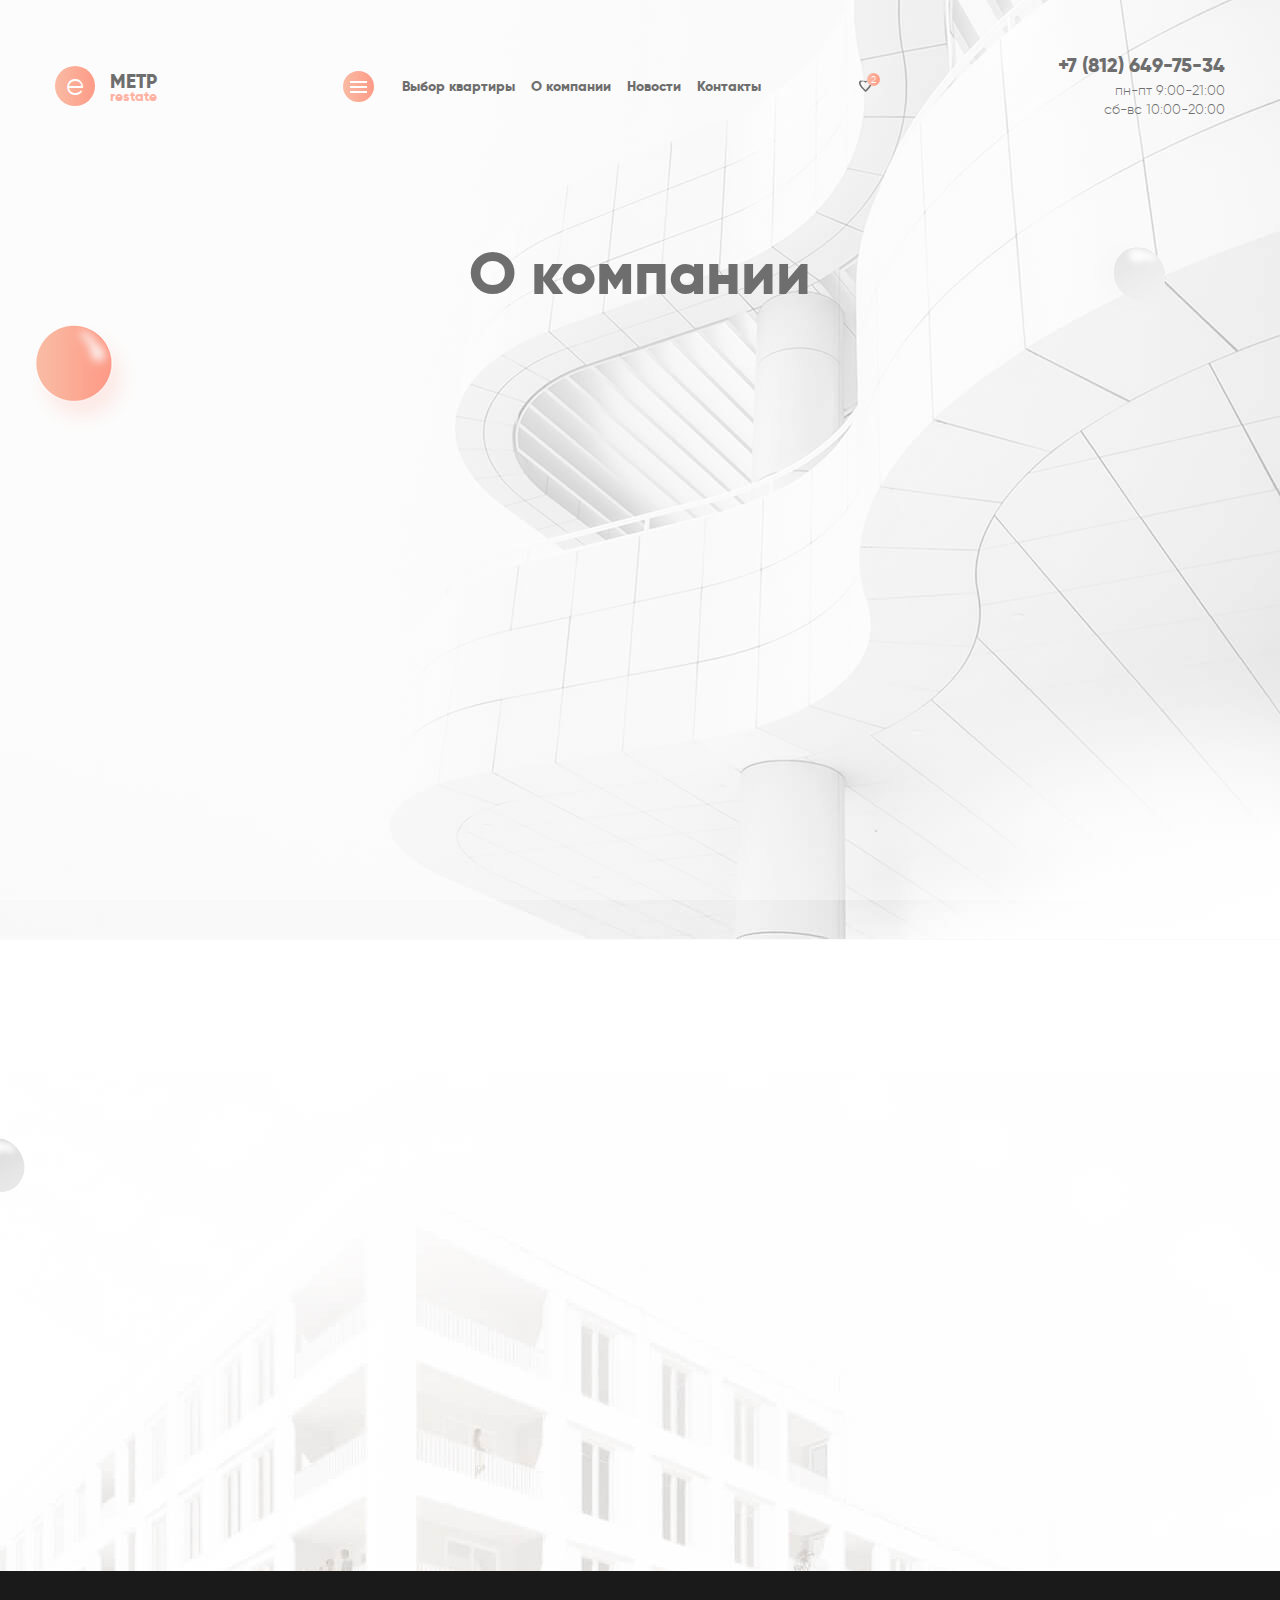
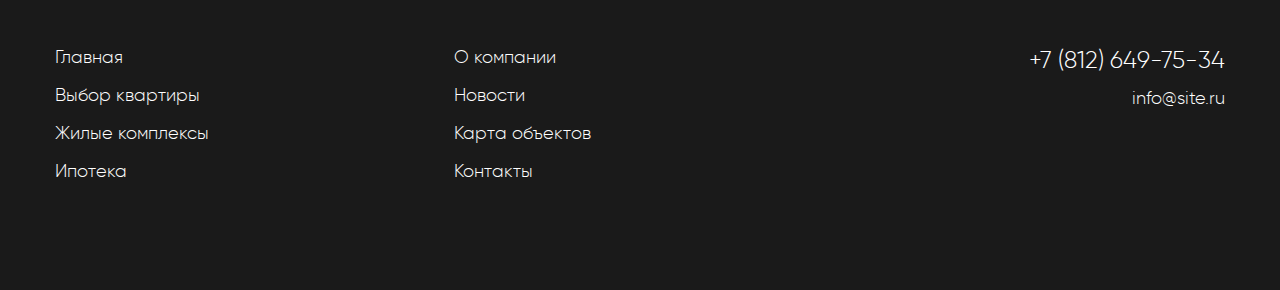
==== about.html @ 393a44b7 "Add files via upload" ====
<!DOCTYPE html>

<head>
    <meta charset="utf-8">
    <title></title>

    <meta name="viewport" content="width=device-width, initial-scale=1.0" />
    <meta name="viewport" content="width=device-width, initial-scale=1.0, maximum-scale=1.0, user-scalable=no">

    <link rel="stylesheet" type="text/css" href="css/fonts.css" />
    <link rel="stylesheet" type="text/css" href="css/style.css" />

    <link rel="icon" href="/favicon.png" type="image/x-icon">
    <link rel="shortcut icon" href="/favicon.png" type="image/x-icon">

    <script type="text/javascript" src="js/jquery.js"></script>
</head>

<body class="js-loading">
    <div id="loader">
        <div id="cube-loader">
            <div class='sk-double-bounce'>
                <div class='sk-child sk-double-bounce-1'></div>
                <div class='sk-child sk-double-bounce-2'></div>
            </div>
        </div>
    </div>
    <!--/Loader-->

    <div id="main" class="inside-page">
        <div id="wrapper">
            <div class="bg-top bg-top-ins"></div>
            <div class="bg-bottom bg-bottom-ins"></div>
            <div class="ball ball-1"><img src="img/ball/ball-1.png" alt="" /></div>
            <div class="ball ball-2"><img src="img/ball/ball-2.png" alt="" /></div>
            <div class="ball ball-3"><img src="img/ball/ball-1.png" alt="" /></div>
            <div class="ball ball-4"><img src="img/ball/ball-1.png" alt="" /></div>
            <header>
                <div class="container">
                    <div class="header_top">
                        <div class="logo">
                            <a href="#">
                                <span class="e">e</span>
                                <p><span class="metr">МЕТР</span><span class="restate">restate</span></p>
                            </a>
                        </div>
                        <!--.logo-->

                        <div class="header_top-center">
                            <div id="menu-main">
                                <div class="cd-nav-trigger">
                                    <div class="hamburger-menu">
                                        <div class="bar"></div>
                                        <div class="bar"></div>
                                        <div class="bar"></div>
                                    </div>
                                </div>
                                <div class="menu-main_container">
                                    <div class="container">
                                        <div class="menu_serch">
                                            <label>Поиск</label>
                                            <input type="search" name="search">
                                        </div>
                                        <div class="menu-main_flex">
                                            <nav class="nav">
                                                <ul>
                                                    <li><a href="#">Главная</a></li>
                                                    <li><a href="#">Выбор квартиры</a></li>
                                                    <li><a href="#">Жилые комплексы</a></li>
                                                    <li><a href="#">Ипотека</a></li>
                                                </ul>
                                                <ul>
                                                    <li><a href="#">О компании</a></li>
                                                    <li class="active"><a href="#">Новости</a></li>
                                                    <li><a href="#">Карта объектов</a></li>
                                                    <li><a href="#">Контакты</a></li>
                                                </ul>
                                            </nav>
                                            <div class="menu_contacts">
                                                <p>ООО “Агенство недвижимости
                                                    <br/>МЕТР.restate”</p>
                                                <p>185014, Петрозаводск,
                                                    <br/>Максима Горького 25,
                                                    <br/>офис 308</p>
                                                <div class="soc">
                                                    <a href="#">Вк</a>
                                                    <a href="#">f</a>
                                                    <a href="#">ok</a>
                                                </div>
                                            </div>
                                        </div>
                                    </div>
                                </div>
                                <!--menu-main_container-->
                            </div>
                            <!-- #menu-main -->

                            <nav id="menu">
                                <ul>
                                    <li><a href="#">Выбор квартиры </a></li>
                                    <li class="active"><a href="#">О компании </a></li>
                                    <li><a href="#">Новости </a></li>
                                    <li class="mob-none"><a href="#">Контакты</a></li>
                                </ul>
                            </nav>

                            <div class="favorites">
                                <a href="#">
                                    <svg xmlns="http://www.w3.org/2000/svg" width="13" height="12" viewBox="0 0 13 12">
                                        <path class="heart" d="M1078.54,90s-10.3-8.578-5.05-11.384a27.845,27.845,0,0,0,10,0c5.26,2.805-4.95,11.384-4.95,11.384m-0.08-9.344a6.556,6.556,0,0,0-1.06-.869,2.872,2.872,0,0,0-3-.076,1.232,1.232,0,0,0-.74.975,1.977,1.977,0,0,0-.02.248c0,1.891,2.63,4.972,4.9,7.1,2.23-2.117,4.81-5.182,4.81-7.073a2.166,2.166,0,0,0-.01-0.257,1.25,1.25,0,0,0-.76-0.987,2.531,2.531,0,0,0-2.9.008,6.408,6.408,0,0,0-1.22.937" transform="translate(-1072 -78)" />
                                    </svg>
                                    <span class="value">2</span>
                                </a>
                            </div>
                            <!-- .favorites -->
                        </div>
                        <!-- .header_top-center -->

                        <div class="header_contacts contacts-block">
                            <a href="tel:+7 (812) 649-75-34" class="tel">+7 (812) 649-75-34</a>
                            <div class="mode">
                                <p>пн-пт 9:00-21:00</p>
                                <p>сб-вс 10:00-20:00</p>
                            </div>
                        </div>
                        <!-- .contacts-block -->
                    </div>
                    <!-- End .header_top -->

                    <div class="header_middle">
                        <div class="main-txt">
                            <h1>О компании</h1>
                        </div>
                    </div>
                    <!-- .header_middle -->
                </div>
                <!-- End .container -->
            </header>

            <article id="about-page" class="inside">
                <section id="about_info">
                    <div class="container">
                        <div class="flex">
                            <div class="txt fadeEl">
                                <h3>Мы классные</h3>
                                <p class="text-justify">Компания находится на рынке строительства 18 лет и является одним из крупнейших в регионе застройщиков. За время многолетней успешной работы ООО «Интер Групп» зарекомендовало себя как надежный застройщик и партнер. О надежности и стабильности организации свидетельствует тот факт, что строительные проекты реализуются за счет собственных средств без привлечения финансово-посреднических структур, принятые на себя обязательства выполняются в полном объеме, объекты вводятся в эксплуатацию в срок либо досрочно и, несомненно, обладают высоким качеством. </p>
                            </div>
                            <!--txt-->
                            <div class="txt fadeEl">
                                <h3>Тут еще один заголовок</h3>
                                <p class="text-left">Имея значительный опыт работы, ООО «Интер Групп» заботится о своих клиентах, создавая высокотехнологичные качественные объекты, но при этом не завышая их стоимости. Выполняя функцию застройщика-заказчика, компания организует и скрупулезно контролирует выполнение всего процесса возведения объекта от получения разрешительных документов и проектирования до сдачи объекта и его эксплуатации. Поэтому девиз компании: «Строим качественно и в срок!». </p>
                            </div>
                            <!--txt-->
                        </div>
                    </div>
                    <!-- End .container -->
                </section>

                <section id="advantage-block">
                    <div class="container">
                        <div class="title-block js-animation"><h2>Ваши преимущества<span class="br"></span> от <br/>работы с<span class="br"></span> агенством недвижимости Метр</h2></div>
                        <div class="flex">
                            <div class="item fadeEl">
                                <div class="ico">
                                    <svg viewBox="0 0 512 512" id="pig" class="ico-adv">
                                        <g>
                                            <path d="M422.503,270.613c-4.115,0-7.451,3.336-7.451,7.451c0,5.217-4.244,9.461-9.461,9.461c-5.216,0-9.461-4.244-9.461-9.461
                                                    c0-4.116-3.336-7.451-7.451-7.451s-7.451,3.336-7.451,7.451c0,13.434,10.93,24.363,24.363,24.363
                                                    c13.433,0,24.363-10.93,24.363-24.363C429.954,273.947,426.618,270.613,422.503,270.613z" />
                                        </g>

                                        <g>
                                           <path  d="M492.444,271.83l-20.972-6.718c-2.686-0.861-4.803-3.005-5.662-5.736c-4.42-14.053-11.09-27.246-19.825-39.214
                                                    c-3.981-5.455-8.408-10.664-13.244-15.623c3.094-13.573,4.776-28.934,4.558-42.205c-0.312-18.985-4.106-30.12-11.598-34.044
                                                    c-4.035-2.116-16.315-8.544-82.782,21.882c-1.574,0.72-3.044,1.607-4.405,2.623c-4.481-1.204-9.061-2.318-13.669-3.318
                                                    c-0.555-0.121-1.127-0.228-1.686-0.346c5.386-11.766,8.531-24.545,9.122-37.737c0.184-4.112-2.999-7.594-7.111-7.777
                                                    c-4.101-0.204-7.594,2.998-7.777,7.11c-0.971,21.691-9.969,42.1-25.335,57.467c-9.181,9.181-19.931,15.85-31.388,20.05
                                                    c-19.869-2.788-40.107-2.788-59.976,0c-11.458-4.2-22.207-10.869-31.388-20.05c-16.394-16.394-25.423-38.191-25.423-61.376
                                                    c0-23.186,9.029-44.982,25.423-61.376c16.394-16.395,38.192-25.424,61.376-25.424c23.184,0,44.982,9.029,61.376,25.424
                                                    c6.588,6.588,12.032,14.106,16.181,22.343c1.851,3.676,6.332,5.156,10.007,3.304c3.676-1.85,5.155-6.331,3.304-10.006
                                                    c-4.863-9.659-11.24-18.466-18.953-26.18c-19.209-19.209-44.749-29.788-71.914-29.788c-27.165,0-52.705,10.579-71.914,29.788
                                                    c-19.209,19.21-29.788,44.749-29.788,71.914s10.579,52.705,29.788,71.914c5.541,5.541,11.569,10.306,17.945,14.298
                                                    c0.002,0,0.004-0.001,0.006-0.001c-4.633,1.204-9.231,2.556-13.778,4.076c-3.903,1.305-6.009,5.526-4.704,9.43
                                                    c1.304,3.903,5.527,6.009,9.429,4.705c40.636-13.585,85.396-13.585,126.032,0c0.784,0.262,1.58,0.386,2.363,0.386
                                                    c3.117,0,6.023-1.972,7.066-5.091c1.305-3.903-0.801-8.125-4.704-9.43c-4.547-1.52-9.145-2.873-13.778-4.076
                                                    c0.002,0,0.004,0.001,0.006,0.001c6.377-3.992,12.404-8.757,17.945-14.298c4.902-4.902,9.229-10.255,12.986-15.944
                                                    c2.054,0.399,4.093,0.817,6.102,1.253c2.676,0.581,5.34,1.205,7.98,1.86c-0.083,0.324-0.168,0.647-0.237,0.976
                                                    c-3.634,17.245-3.398,32.497,0.701,45.33c3.684,11.535,10.333,20.88,19.76,27.777c11.111,8.128,24.525,11.639,36.676,11.639
                                                    c9.145,0,17.576-1.99,23.768-5.497c7.004-3.967,12.872-12.326,17.517-24.876c2.147,2.506,4.182,5.073,6.1,7.701
                                                    c7.777,10.654,13.714,22.396,17.646,34.898c2.309,7.343,8.041,13.121,15.332,15.458l20.972,6.718
                                                    c5.503,1.763,9.2,6.828,9.2,12.606v34.775c0,5.778-3.697,10.843-9.2,12.606l-33.789,10.823
                                                    c-5.406,1.733-9.981,5.448-12.882,10.462c-13.275,22.942-34.146,41.927-62.037,56.428c-3.222,1.677-5.454,4.676-6.126,8.23
                                                    l-10.822,57.303c-0.299,1.579-1.682,2.724-3.289,2.724h-35.187c-1.607,0-2.99-1.146-3.289-2.724l-5.994-31.669
                                                    c-1.18-6.231-7.024-10.37-13.314-9.417c-15.157,2.292-30.775,3.453-46.418,3.453c-11.638,0-23.127-0.649-34.15-1.93
                                                    c-6.095-0.701-11.773,3.454-12.912,9.472l-5.696,30.091c-0.299,1.579-1.682,2.724-3.289,2.724h-35.187
                                                    c-1.607,0-2.99-1.146-3.293-2.748l-10.42-54.122c-0.671-3.487-2.861-6.452-6.012-8.135C96.25,401.595,71.12,359.191,71.12,304.351
                                                    c0-27.708,6.062-52.209,18.017-72.825c11.156-19.239,27.45-35.146,48.429-47.281c3.562-2.061,4.779-6.619,2.719-10.182
                                                    c-2.06-3.562-6.618-4.777-10.181-2.719C89.425,194.876,64.89,231.18,58.135,277.29v-0.001c-0.717-0.065-1.435-0.127-2.15-0.201
                                                    c0.13-4.975-0.77-9.995-2.73-14.867c-4.323-10.746-13.203-18.502-22.624-19.759c-7.424-0.994-14.489,2.158-19.392,8.636
                                                    c-7.109,9.394-5.95,16.828-3.727,21.41c3.753,7.733,13.4,13.203,29.409,16.642c-0.44,0.659-0.924,1.321-1.454,1.986
                                                    c-9.459,11.863-20.603,14.486-27.839,14.733C3.392,306.012,0,309.413,0,313.652v0.036c0,4.181,3.299,7.591,7.476,7.782
                                                    c0.535,0.025,1.094,0.038,1.676,0.038c9.156,0,23.851-3.377,37.969-21.08c2.229-2.794,4.045-5.742,5.441-8.788
                                                    c1.406,0.159,2.757,0.295,4.051,0.415c0-0.003,0-0.005,0.001-0.008c-0.254,4.038-0.395,8.135-0.395,12.304
                                                    c0,31.028,7.397,58.693,21.984,82.23c13.45,21.7,32.707,39.468,57.255,52.83l10.13,52.616c1.629,8.608,9.17,14.856,17.931,14.856
                                                    h35.187c8.761,0,16.302-6.248,17.931-14.856l5.15-27.208c10.696,1.133,21.77,1.707,32.965,1.707c15.36,0,30.702-1.07,45.654-3.182
                                                    l5.429,28.685c1.63,8.608,9.171,14.855,17.931,14.855h35.187c8.761,0,16.302-6.248,17.932-14.859l10.537-55.791
                                                    c29.768-15.741,52.206-36.419,66.704-61.475c1.045-1.806,2.654-3.131,4.53-3.732l33.788-10.823
                                                    C504.141,356.455,512,345.686,512,333.403v-34.775C512,286.346,504.141,275.577,492.444,271.83z M421.278,183.273
                                                    c-2.868,24.526-10.561,45.506-18.291,49.884c-8.786,4.977-29.071,5.938-44.301-5.203c-15.248-11.154-20.323-31.212-14.678-58.006
                                                    c0-0.001,0-0.001,0-0.001c0.567-2.691,2.479-5.019,5.114-6.225c37.304-17.076,58.811-22.661,66.801-22.661
                                                    c1.206,0,2.104,0.127,2.702,0.361C421.025,143.98,424.173,158.521,421.278,183.273z M20.921,266.001
                                                    c-0.771-1.59,1.049-4.385,2.203-5.911c1.829-2.416,3.514-2.91,4.787-2.91c0.269,0,0.52,0.022,0.75,0.053
                                                    c3.426,0.457,8.226,4.227,10.769,10.548c0.599,1.488,1.377,3.953,1.559,7.027C30.674,272.671,22.66,269.59,20.921,266.001z" />
                                        </g>

                                    </svg>

                                </div>
                                <!--ico-->
                                <div class="txt">
                                    <h3>Цены от застройщиков</h3>
                                    <p>Мы не перекладываем на ваши плечи ответственность за оплату наших услуг, вы покупаете квартиру по цене застройщика.</p>
                                </div>
                            </div>
                            <!--item-->
                            <div class="item fadeEl">
                                <div class="ico">
                                    <svg viewBox="0 0 512 512" class="ico-adv">
                                        <path d="M330.27,92.77l-14.49,3.89,21,78.41-69.48,69.48-61-16.34L59.71,374.79,34.18,368,149.06,253.07l-10.61-10.61L23.57,357.34,16.73,331.8,41.6,306.94l26-4,3.52-23,23-3.52,3.53-23,23-3.52,4-26L155,193.59,175.3,214l10.61-10.61L161.67,179.1,147,124.21l69.49-69.48L289.11,74.2,293,59.71,212,38l-81.73,81.73,16.35,61L110.42,216.9l-3,19.94-23,3.52-3.52,23-23,3.52-3.52,23-19.94,3.05L0,327.32,13.57,378,64.2,391.52,210.78,244.94l61,16.35,81.73-81.73Z" />
                                        <path d="M283.74,89.88a27.85,27.85,0,1,0,12.62,8.46,67.55,67.55,0,0,1,115.45,57.12,33.21,33.21,0,1,0,14.09,6.36A82.55,82.55,0,0,0,283.74,89.88Zm121.89,80a18.13,18.13,0,0,1,2.22.14,67.64,67.64,0,0,1-18.45,26.1,18.14,18.14,0,0,1,16.23-26.24ZM423.78,188a18.14,18.14,0,0,1-22.53,17.61A82.8,82.8,0,0,0,420.77,178,18.06,18.06,0,0,1,423.78,188ZM273.69,103.62a81.66,81.66,0,0,0-8.53,20.68,12.66,12.66,0,0,1-2.78-8A12.83,12.83,0,0,1,273.69,103.62ZM288,116.34a12.83,12.83,0,0,1-8.37,12,66.64,66.64,0,0,1,7.18-17.42A12.81,12.81,0,0,1,288,116.34Z" />
                                        <path d="M337.82,417H473.45V237.64H337.82Zm15-164.36H458.45V402H352.82Z" />
                                        <path d="M369.5,270.62h15V384h-15Z" />
                                        <path d="M398.13,270.62h15V384h-15Z"  />
                                        <path d="M426.77,270.62h15V384h-15Z" />
                                        <path d="M355,147.46l37-27.82,9,12-37,27.83Z" />
                                        <path d="M444.85,138.85l-9,12L497,196.79V458.92H314.27V244h-15V473.92H512V189.3Z" />
                                        <path d="M170.51,173.55l-12.42-46.36L181,104.27l10.6,10.61-16.79,16.8,10.18,38Zm28.18-65.74L188.08,97.2l10.61-10.6,10.6,10.6Zm17.68-17.68L205.76,79.52l10.6-10.6L227,79.52Z" />
                                        <path d="M479.52,449H381.75V434h97.77Zm-107.77,0h-15V434h15Zm-25,0h-15V434h15Z"  />
                                    </svg>
                                </div>
                                <!--ico-->
                                <div class="txt">
                                    <h3>Ипотека от банков-партнеров</h3>
                                    <p>Удобное оформление ипотеки, мы сами соберем все необходимые бумаги для того, что бы вы могли въехать в новую квартиру как можно быстрее.</p>
                                </div>
                            </div>
                            <!--item-->
                            <div class="item fadeEl">
                                <div class="ico">
                                    <svg viewBox="0 0 511.969 511.969" class="ico-adv user">
                                        <g>
                                            <path d="M503.533,366.257l-53.309-53.777c-2-2.031-4.75-3.156-7.594-3.156h-74.651c-5.905,0-10.655,4.766-10.655,10.656v11.873
                                                    l-8.094-7.998l-0.188-26.406c22.374-29.92,38.342-67.276,38.342-105.969c0,0,15.093-64.309-20.999-124.836v-0.273
                                                    c-0.031,0-0.094,0.008-0.156,0.008c-7.812-13.062-17.999-25.952-31.279-37.967C321.045,15.835,286.797,0,245.464,0
                                                    c-28.295,0-59.902,7.429-90.541,28.412c-59.435,40.708-53.435,143.366-53.435,143.366s4.156,1.047,11.64,2.039
                                                    c-0.547,5.742-0.828,11.632-0.828,17.663c0,38.692,15.983,76.049,38.342,105.969l-0.203,27.811l-32.826,32.467
                                                    c-6.359,3-13.937,6.234-22.952,9.672c-11.78,4.484-20.732,11.312-47.2,18.422l-1.828,0.531
                                                    c-24.092,7.951-40.294,30.295-40.294,55.512v70.105h244.517h223.181h22.937c5.874,0,10.655-4.781,10.655-10.656V373.757
                                                    C506.627,370.945,505.533,368.257,503.533,366.257z M357.324,361.851v8.656l-17.937,13.781c-3.343,2.563-4.875,6.874-3.875,10.967
                                                    l4.25,17.531l-57.247,47.371l3.281-6.578c0.344-0.562,0.625-1.172,0.875-1.779l53.185-107.197L357.324,361.851z M303.795,369.304
                                                    l-24.28-13.266c15.625-6.842,32.123-18.373,47.373-33.246L303.795,369.304z M356.137,93.189
                                                    c5.875,13.374,9.812,27.873,11.718,43.161c0.312,2.383,0.562,4.719,0.75,6.992c-3.438-6.421-7.219-11.905-11.437-16.694
                                                    c-4.688-5.289-9.906-9.625-15.625-12.968C345.855,103.219,351.293,96.947,356.137,93.189z M127.033,118.507
                                                    c3.109-15.726,7.719-29.607,13.687-41.278c6.953-13.546,15.796-24.054,26.249-31.217c23.92-16.374,50.325-24.679,78.495-24.679
                                                    c36.333,0,65.394,14.039,75.175,22.89c9.938,8.999,18.405,19.046,25.373,29.998c-8.468,5.672-17.842,15.421-24.529,32.154
                                                    c-3.5-0.594-7.125-0.906-10.812-0.906c-15.904,0-33.061,5.383-52.441,16.452c-46.669,26.67-89.838,32.264-117.837,32.264
                                                    c-6.702,0-12.593-0.32-17.482-0.758C123.331,144.085,124.423,131.742,127.033,118.507z M133.628,191.48
                                                    c-0.001-5.445,0.28-10.797,0.78-16.038c1.938,0.047,3.922,0.078,5.983,0.078c31.218,0,78.012-6.273,128.414-35.076
                                                    c16.96-9.694,30.679-13.64,41.864-13.64c26.874,0,39.029,22.787,46.342,43.419c2.5,7.062,5.656,11.921,8.937,15.249
                                                    c0.062,1.992,0.125,3.992,0.125,6.008c0,35.139-15.999,73.494-43.872,105.25c-12.25,13.969-25.967,25.641-39.654,33.779
                                                    c-12.241,7.25-23.865,11.25-32.692,11.25c-8.844,0-20.452-4-32.701-11.25c-13.702-8.139-27.421-19.811-39.67-33.779
                                                    C149.611,264.974,133.628,226.619,133.628,191.48z M260.509,369.976v14h-21.327V370.82l11.469-6.25L260.509,369.976z
                                                     M221.059,356.414l-23.702,12.906l-21.858-43.967C190.264,339.259,206.06,350.009,221.059,356.414z M161.234,344.588
                                                    l57.513,115.602l-57.419-47.418l4.25-17.516c1-4.094-0.516-8.405-3.86-10.967l-22.857-17.562L161.234,344.588z M26.665,490.64
                                                    v-48.777c0-15.891,10.171-29.982,25.326-35.154l1.203-0.344c19.937-5.375,30.951-10.641,39.81-14.891
                                                    c3.422-1.625,6.375-3.047,9.25-4.139c5.812-2.203,12.14-4.734,18.546-7.578l22.42,17.217l-4.187,17.25
                                                    c-0.969,3.969,0.422,8.139,3.562,10.748l79.495,65.668H26.665z M221.667,418.193l-14.795-29.766l10.984-5.982v12.201
                                                    c0,0.734,0.062,1.453,0.203,2.141c0.781,3.812,3.608,6.906,7.28,8.031L221.667,418.193z M250.635,476.439l-14.702-29.561
                                                    l11.39-41.56h6.671l11.359,41.467L250.635,476.439z M281.641,396.787c0.125-0.688,0.219-1.406,0.219-2.141v-13.029l12.438,6.795
                                                    l-14.689,29.656l-3.78-13.828C278.766,402.818,280.953,400.084,281.641,396.787z M357.324,490.64h-78.152l78.152-64.699V490.64z
                                                     M453.317,345.884l5.062,5.109l11.999,12.108h-17.061V345.884z M485.316,490.64H378.634V330.65h53.341v43.107
                                                    c0,5.906,4.78,10.672,10.655,10.672h42.686V490.64z" />
                                        </g>
                                    </svg>

                                </div>
                                <!--ico-->
                                <div class="txt">
                                    <h3>Юридические услуги</h3>
                                    <p>Наши юристы - настоящие профессионалы своего дела. При обращении в наше агенство, вы получаете полное юр. сопровождение.</p>
                                </div>
                            </div>
                            <!--item-->
                        </div>
                    </div>
                    <!-- End .container -->
                </section>
            </article>
        </div>
        <!-- End #wrapper -->

        <footer>
            <div class="container">
                <div class="footer_container">
                    <div class="footer_menu">
                        <ul>
                            <li><a href="#">Главная</a></li>
                            <li><a href="#">Выбор квартиры</a></li>
                            <li><a href="#">Жилые комплексы</a></li>
                            <li><a href="#">Ипотека</a></li>
                        </ul>
                        <ul>
                            <li><a href="#">О компании</a></li>
                            <li><a href="#">Новости</a></li>
                            <li><a href="#">Карта объектов</a></li>
                            <li><a href="#">Контакты</a></li>
                        </ul>
                    </div>
                    <!-- .footer_menu -->
                    <div class="footer_contacts contacts-block">
                        <a href="tel:+7 (812) 649-75-34" class="tel">+7 (812) 649-75-34</a>
                        <a href="mailto:info@site.ru" class="mail">info@site.ru</a>
                    </div>
                    <!-- .contacts-block -->
                </div>
            </div>
            <!-- End .container -->
        </footer>
    </div>
    <!--/Main-->

    <script type="text/javascript" src="js/main.js"></script>
</body>

</html>
---- css/fonts.css ----
@font-face {
    font-family: 'gilroyextrabold';
    src: url('../fonts/Gilroy/gilroy-extrabold-webfont.woff2') format('woff2'),
         url('../fonts/Gilroy/gilroy-extrabold-webfont.woff') format('woff'),
         url('../fonts/Gilroy/gilroy-extrabold-webfont.ttf') format('truetype'),
         url('../fonts/Gilroy/gilroy-extrabold-webfont.svg#gilroyextrabold') format('svg');
    font-weight: normal;
    font-style: normal;

}

@font-face {
    font-family: 'gilroylight';
    src: url('../fonts/Gilroy/gilroy-light-webfont.woff2') format('woff2'),
         url('../fonts/Gilroy/gilroy-light-webfont.woff') format('woff'),
         url('../fonts/Gilroy/gilroy-light-webfont.ttf') format('truetype'),
         url('../fonts/Gilroy/gilroy-light-webfont.svg#gilroylight') format('svg');
    font-weight: normal;
    font-style: normal;

}
@font-face {
    font-family: 'gilroyregular';
    src: url('../fonts/Gilroy/gilroy-regular-webfont.woff2') format('woff2'),
         url('../fonts/Gilroy/gilroy-regular-webfont.woff') format('woff'),
         url('../fonts/Gilroy/gilroy-regular-webfont.ttf') format('truetype'),
         url('../fonts/Gilroy/gilroy-regular-webfont.svg#gilroyregular') format('svg');
    font-weight: normal;
    font-style: normal;

}
---- css/style.css ----
@charset "UTF-8";
@charset 'iso-8859-15';
article,
aside,
details,
figcaption,
figure,
footer,
header,
hgroup,
main,
nav,
section,
summary {
    display: block;
}

audio,
canvas,
video {
    display: inline-block;
    max-width: 100%;
}

audio:not([controls]) {
    display: none;
    height: 0;
}

[hidden] {
    display: none;
}

abbr[title] {
    border-bottom: 1px dotted;
}

input[type="checkbox"],
input[type="radio"] {
    box-sizing: border-box;
    padding: 0;
}

input[type="search"] {
    -webkit-appearance: textfield;
    -moz-box-sizing: content-box;
    -webkit-box-sizing: content-box;
    box-sizing: content-box;
}

input[type="search"]::-webkit-search-cancel-button,
input[type="search"]::-webkit-search-decoration {
    -webkit-appearance: none;
}

button::-moz-focus-inner,
input::-moz-focus-inner {
    border: 0;
    padding: 0;
}

textarea {
    overflow: auto;
    vertical-align: top;
}

* {
    -moz-box-sizing: border-box !important;
    -webkit-box-sizing: border-box !important;
    box-sizing: border-box;
    margin: 0;
    padding: 0;
}

.clear:after {
    content: '';
    clear: both;
    display: block;
}

input[type="text"]:focus {
    outline: none;
}

select:focus,
input:focus,
button:focus,
textarea:focus {
    outline: none;
}

html {
    background: #fff;
    -ms-text-size-adjust: 100%;
    -webkit-text-size-adjust: 100%;
    height: 100%;
}

body {
    line-height: 100%;
    height: 100%;
    overflow-x: hidden;
    font-family: 'gilroylight';
    font-size: 18px;
    color: #1a1a1a;
}

section {}

p {
    line-height: 100%;
}

a {
    line-height: 100%;
}

a:hover {
    text-decoration: none;
}

a:active,
a:hover,
a:focus {
    outline: 0;
}

span {
    line-height: 100%;
}

.bold {}

li {
    line-height: 100%;
}

.txt p {
    line-height: 24px;
}

.txt a {}

.txt span {}

.txt li {}

h1,
h2,
h3,
h4,
h5,
h6 {
    font-weight: 100;
    line-height: 100%;
    margin: 0;
    font-family: 'gilroyextrabold';
}

ul {
    padding: 0;
    margin: 0;
}

table {
    border-collapse: collapse;
    border-spacing: 0;
    border: 0;
    border-radius: 6px;
}

th,
td {
    border: 0;
    text-align: left;
    padding: 20px 25px;
    font-weight: 100;
    white-space: nowrap;
}

th:last-child,
td:last-child {
    border-right: 0;
}

th:first-child,
td:first-child {}

a,
button {
    -webkit-transition: all 0.2s ease-out;
    -moz-transition: all 0.2s ease-out;
    -o-transition: all 0.2s ease-out;
    transition: all 0.2s ease-out;
}

.transform {
    position: absolute;
    top: 50%;
    left: 50%;
    -moz-transform: translate(-50%, -50%);
    -ms-transform: translate(-50%, -50%);
    -webkit-transform: translate(-50%, -50%);
    -o-transform: translate(-50%, -50%);
    transform: translate(-50%, -50%);
}

.transform-top {
    position: absolute;
    top: 50%;
    left: 0;
    -moz-transform: translate(0, -50%);
    -ms-transform: translate(0, -50%);
    -webkit-transform: translate(0, -50%);
    -o-transform: translate(0, -50%);
    transform: translate(0, -50%);
}

.transform-left {
    position: absolute;
    top: 0;
    left: 50%;
    -moz-transform: translate(-50%, 0);
    -ms-transform: translate(-50%, 0);
    -webkit-transform: translate(-50%, 0);
    -o-transform: translate(-50%, 0);
    transform: translate(-50%, 0);
}

.flex {
    display: -webkit-flex;
    display: flex;
    -webkit-flex-direction: row;
    flex-direction: row;
    -webkit-justify-content: space-between;
    justify-content: space-between;
    align-items: center;
    -webkit-align-items: center;
}

.img {
    line-height: 0;
}

.container {
    width: 1170px;
    margin: 0 auto;
}

.title-block {
    text-align: center;
}

.title-block h2 {
    font-size: 38px;
}

.width-100 {
    width: 100% !important
}

a.btn,
.btn {
    background: -moz-linear-gradient(left, #f6936e 0%, #fd6141 100%);
    background: -webkit-gradient(linear, left top, right top, color-stop(0%, #f6936e), color-stop(100%, #fd6141));
    background: -webkit-linear-gradient(left, #f6936e 0%, #fd6141 100%);
    background: -o-linear-gradient(left, #f6936e 0%, #fd6141 100%);
    background: -ms-linear-gradient(left, #f6936e 0%, #fd6141 100%);
    background: linear-gradient(left, #f6936e 0%, #fd6141 100%);
    filter: progid: DXImageTransform.Microsoft.gradient(startColorstr="#f6936e", endColorstr="#fd6141", GradientType=1);
    text-decoration: none;
    color: #fff;
    font-size: 18px;
    font-family: 'gilroyextrabold';
    display: block;
    border-radius: 50px;
    display: inline-flex;
    align-items: center;
    justify-content: center;
}

a.btn:hover,
.btn:hover {}

.fadeEl {
    opacity: 0;
    -webkit-transform: translateY(30%);
    -moz-transform: translateY(30%);
    -ms-transform: translateY(30%);
    -o-transform: translateY(30%);
    transform: translateY(30%);
    -webkit-transition: opacity 0.8s ease, -webkit-transform 0.8s ease-in-out;
    -moz-transition: opacity 0.8s ease, -moz-transform 0.8s ease-in-out;
    transition: opacity 0.8s ease, transform 0.8s ease-in-out;
}

.fadeEl.anim {
    opacity: 1 !important;
    -webkit-transform: translateY(0);
    -moz-transform: translateY(0);
    -ms-transform: translateY(0);
    -o-transform: translateY(0);
    transform: translateY(0);
}

.fadeEl.fadeEl-left {
    -webkit-transform: translate(-100%, 0);
    -moz-transform: translate(-100%, 0);
    -ms-transform: translate(-100%, 0);
    -o-transform: translate(-100%, 0);
    transform: translate(-100%, 0);
}

.fadeEl.fadeEl-left.anim {
    -webkit-transform: translateY(0);
    -moz-transform: translateY(0);
    -ms-transform: translateY(0);
    -o-transform: translateY(0);
    transform: translateY(0);
}

.fadeEl.fadeEl-right {
    -webkit-transform: translate(100%, 0);
    -moz-transform: translate(100%, 0);
    -ms-transform: translate(100%, 0);
    -o-transform: translate(100%, 0);
    transform: translate(100%, 0);
}

.fadeEl.fadeEl-right.anim {
    -webkit-transform: translateY(0);
    -moz-transform: translateY(0);
    -ms-transform: translateY(0);
    -o-transform: translateY(0);
    transform: translateY(0);
}

.js-loading *,
.js-loading *:before,
.js-loading *:after {
    animation-play-state: paused !important;
}


/* Gradient */

.gradient {
    background: #f6936e;
    background: -moz-linear-gradient(left, #f6936e 0%, #fd6141 100%);
    background: -webkit-gradient(linear, left top, right top, color-stop(0%, #f6936e), color-stop(100%, #fd6141));
    background: -webkit-linear-gradient(left, #f6936e 0%, #fd6141 100%);
    background: -o-linear-gradient(left, #f6936e 0%, #fd6141 100%);
    background: -ms-linear-gradient(left, #f6936e 0%, #fd6141 100%);
    background: linear-gradient(left, #f6936e 0%, #fd6141 100%);
    filter: progid: DXImageTransform.Microsoft.gradient(startColorstr="#f6936e", endColorstr="#fd6141", GradientType=1);
}


/*================*/


/*====loader======*/


/*================*/

#loader {
    background: #fff;
    overflow: hidden;
    position: fixed;
    left: 0;
    top: 0;
    right: 0;
    bottom: 0;
    z-index: 100000;
}

#cube-loader {
    align-items: center;
    display: flex;
    height: 100%;
    width: 100%;
    position: fixed;
}

.sk-double-bounce {
    width: 4em;
    height: 4em;
    position: relative;
    margin: auto;
}

.sk-double-bounce .sk-child {
    width: 100%;
    height: 100%;
    border-radius: 50%;
    background-color: #337ab7;
    background: #f6936e;
    background: -moz-linear-gradient(left, #f6936e 0%, #fd6141 100%);
    background: -webkit-gradient(linear, left top, right top, color-stop(0%, #f6936e), color-stop(100%, #fd6141));
    background: -webkit-linear-gradient(left, #f6936e 0%, #fd6141 100%);
    background: -o-linear-gradient(left, #f6936e 0%, #fd6141 100%);
    background: -ms-linear-gradient(left, #f6936e 0%, #fd6141 100%);
    background: linear-gradient(left, #f6936e 0%, #fd6141 100%);
    filter: progid: DXImageTransform.Microsoft.gradient(startColorstr="#f6936e", endColorstr="#fd6141", GradientType=1);
    opacity: 0.6;
    position: absolute;
    top: 0;
    left: 0;
    -webkit-animation: sk-double-bounce 2.0s infinite ease-in-out;
    animation: sk-double-bounce 2.0s infinite ease-in-out;
}

.sk-double-bounce .sk-double-bounce-2 {
    -webkit-animation-delay: -1.0s;
    animation-delay: -1.0s;
}

@-webkit-keyframes sk-double-bounce {
    0%,
    100% {
        -webkit-transform: scale(0);
        transform: scale(0);
    }
    50% {
        -webkit-transform: scale(1);
        transform: scale(1);
    }
}

@keyframes sk-double-bounce {
    0%,
    100% {
        -webkit-transform: scale(0);
        transform: scale(0);
    }
    50% {
        -webkit-transform: scale(1);
        transform: scale(1);
    }
}


/*End Loader*/


/*ico-menu*/

.hamburger-menu {
    position: relative;
    top: 0;
    right: 0;
    bottom: 0;
    margin: auto;
    width: 100%;
    height: 100%;
    cursor: pointer;
    display: flex;
    flex-direction: column;
    justify-content: center;
    align-items: center;
    margin-top: 2px;
}

.hamburger-menu .bar {
    width: 17px;
    height: 2px;
    margin-bottom: 3px;
    position: relative;
}

.hamburger-menu .bar:nth-child(2) {
    background: #fff;
    transition: background 0.3s cubic-bezier(0.31, -0.105, 0.43, 1.59), transform 300ms cubic-bezier(0.23, 1, 0.32, 1);
}

.hamburger-menu .bar:nth-child(2).animate {
    background: rgba(255, 255, 255, 0) !important;
}

.hamburger-menu .bar:nth-child(3) {
    background: #fff;
    transition: background 0.3s cubic-bezier(0.31, -0.105, 0.43, 1.59), bottom 300ms 300ms cubic-bezier(0.23, 1, 0.32, 1), transform 300ms cubic-bezier(0.23, 1, 0.32, 1);
}

.hamburger-menu .bar:nth-child(1) {
    background: #fff;
    transition: background 0.3s cubic-bezier(0.31, -0.105, 0.43, 1.59), top 300ms 300ms cubic-bezier(0.23, 1, 0.32, 1), transform 300ms cubic-bezier(0.23, 1, 0.32, 1);
}

.hamburger-menu .bar:nth-child(1).animate {
    transform: rotate(45deg);
    transition: top 300ms cubic-bezier(0.23, 1, 0.32, 1), transform 300ms 300ms cubic-bezier(0.23, 1, 0.32, 1);
    background: #fff;
    top: 4px;
}

.hamburger-menu .bar:nth-child(3).animate {
    bottom: 6px;
    transform: rotate(-45deg);
    transition: bottom 300ms cubic-bezier(0.23, 1, 0.32, 1), transform 300ms 300ms cubic-bezier(0.23, 1, 0.32, 1);
    background: #fff;
}

@keyframes photos-in {
    0% {
        opacity: 0;
    }
    50% {
        opacity: 1;
    }
    100% {
        opacity: 0;
    }
}

@-webkit-keyframes photos-in {
    0% {
        opacity: 0;
    }
    50% {
        opacity: 1;
    }
    100% {
        opacity: 0;
    }
}

.photos-in {
    animation-name: photos-in;
    -webkit-animation-name: photos-in;
    animation-duration: 1s;
    -webkit-animation-duration: 1s;
}

.cd-nav-trigger {
    position: relative;
    width: 25px;
    height: 100%;
    z-index: 100;
    display: none;
}

.scroll-btn {
    z-index: 4;
    width: 30px;
    border-radius: 23px;
    cursor: pointer;
    height: 32px;
    opacity: 1;
    position: absolute;
    bottom: 0;
    left: 50%;
    transform: translate(-50%, 0);
    display: flex;
    align-items: center;
    justify-content: center;
}

.scroll-btn img {
    -webkit-animation: rev-ani-mouse 1.2s linear infinite;
    -moz-animation: rev-ani-mouse 1.2s linear infinite;
    animation: rev-ani-mouse 1.2s linear infinite;
    position: relative;
}

@keyframes rev-ani-mouse {
    0% {
        opacity: 1;
        top: 29%;
    }
    50% {
        opacity: 1;
        top: 50%;
    }
    100% {
        opacity: 1;
        top: 29%;
    }
}

#main {
    min-height: 100vh;
    display: flex;
    flex-direction: column;
    justify-content: space-between;
}


/* ---------------------------------------- */


/*      HEADER                              */


/* ---------------------------------------- */

header {
    padding-bottom: 135px;
    position: relative;
    z-index: 3;
}

header .header_top {
    display: flex;
    align-items: center;
    padding-top: 55px;
    justify-content: space-between;
}

.logo {
    display: block;
    position: relative;
    z-index: 999;
}

.logo a {
    display: flex;
    align-items: center;
    text-decoration: none;
}

.logo .e {
    background: -moz-linear-gradient(left, #f6936e 0%, #fd6141 100%);
    background: -webkit-gradient(linear, left top, right top, color-stop(0%, #f6936e), color-stop(100%, #fd6141));
    background: -webkit-linear-gradient(left, #f6936e 0%, #fd6141 100%);
    background: -o-linear-gradient(left, #f6936e 0%, #fd6141 100%);
    background: -ms-linear-gradient(left, #f6936e 0%, #fd6141 100%);
    background: linear-gradient(left, #f6936e 0%, #fd6141 100%);
    filter: progid: DXImageTransform.Microsoft.gradient(startColorstr="#f6936e", endColorstr="#fd6141", GradientType=1);
    display: flex;
    align-items: center;
    justify-content: center;
    width: 40px;
    height: 40px;
    border-radius: 50%;
    font-size: 31px;
    color: #fff;
    line-height: 31px;
    padding-bottom: 4px;
}

.logo p {
    display: block;
    margin-left: 15px;
    position: relative;
    top: 1px;
}

.logo .metr {
    display: block;
    font-family: 'gilroyextrabold';
    color: #1a1a1a;
    font-size: 19px;
    line-height: 19px;
}

.logo .restate {
    display: block;
    font-family: 'gilroyextrabold';
    font-size: 14px;
    color: #ff866e;
    line-height: 14px;
    margin-top: -2px;
}

.header_top-center {
    display: flex;
    align-items: center;
}


/* #menu-main */

#menu-main {}

#menu-main .cd-nav-trigger {
    display: block;
    background: -moz-linear-gradient(left, #f6936e 0%, #fd6141 100%);
    background: -webkit-gradient(linear, left top, right top, color-stop(0%, #f6936e), color-stop(100%, #fd6141));
    background: -webkit-linear-gradient(left, #f6936e 0%, #fd6141 100%);
    background: -o-linear-gradient(left, #f6936e 0%, #fd6141 100%);
    background: -ms-linear-gradient(left, #f6936e 0%, #fd6141 100%);
    background: linear-gradient(left, #f6936e 0%, #fd6141 100%);
    filter: progid: DXImageTransform.Microsoft.gradient(startColorstr="#f6936e", endColorstr="#fd6141", GradientType=1);
    display: flex;
    align-items: center;
    justify-content: center;
    width: 31px;
    height: 31px;
    border-radius: 50%;
}

#menu-main .menu-main_container .container {
    position: relative
}


/* #menu */

#menu {
    margin-left: 20px;
    margin-right: 90px;
}

#menu ul {
    list-style: none;
    display: flex;
}

#menu li {
    margin: 0 8px;
}

#menu li a {
    display: block;
    text-decoration: none;
    font-family: 'gilroyextrabold';
    font-size: 14px;
    color: #1a1a1a;
}

#menu li a:hover {
    color: #ff866e;
}

.favorites {
    position: relative;
    z-index: 999;
}

.favorites a {
    display: block;
    position: relative;
    text-decoration: none;
}

.favorites svg {}

.favorites .heart {
    fill: #1a1a1a;
    fill-rule: evenodd;
}

.favorites:hover .heart {
    fill: #ff866e
}

.favorites .value {
    position: absolute;
    background: -moz-linear-gradient(left, #f6936e 0%, #fd6141 100%);
    background: -webkit-gradient(linear, left top, right top, color-stop(0%, #f6936e), color-stop(100%, #fd6141));
    background: -webkit-linear-gradient(left, #f6936e 0%, #fd6141 100%);
    background: -o-linear-gradient(left, #f6936e 0%, #fd6141 100%);
    background: -ms-linear-gradient(left, #f6936e 0%, #fd6141 100%);
    background: linear-gradient(left, #f6936e 0%, #fd6141 100%);
    filter: progid: DXImageTransform.Microsoft.gradient(startColorstr="#f6936e", endColorstr="#fd6141", GradientType=1);
    display: flex;
    align-items: center;
    justify-content: center;
    width: 13px;
    height: 13px;
    border-radius: 50%;
    font-size: 10px;
    color: #fff;
    top: -4px;
    right: -8px;
}

.header_contacts {
    text-align: right;
    position: relative;
    z-index: 999;
}

.contacts-block a {}

.header_contacts.contacts-block a {
    font-size: 20px;
    color: #1a1a1a;
    font-family: 'gilroyextrabold';
    text-decoration: none;
}

.header_contacts .mode {
    margin-top: 9px;
}

.header_contacts .mode p {
    font-size: 14px;
    line-height: 14px;
    margin-top: 5px;
}

.header_middle {
    margin-top: 150px;
}

.header_middle .main-txt {
    text-align: center;
}

.header_middle .main-txt h1 {
    font-size: 60px;
    line-height: 73px;
}

.header_middle .main-txt p {
    font-family: 'gilroyextrabold';
    font-size: 24px;
    margin-top: 50px;
}


/* #menu-filter */

#menu-filter {
    margin-top: 60px;
}

#menu-filter .hList {
    display: flex;
    list-style: none;
    align-items: center;
    padding-left: 35px;
    justify-content: space-between;
    background: #fff;
    box-shadow: 0 12px 18px 0 rgba(1, 1, 1, 0.06);
    border-radius: 50px;
    height: 70px;
}

.menu {
    display: block;
    position: relative;
    cursor: pointer;
}

.menu-title {
    display: block;
    text-align: center;
    color: #868585;
    font-size: 18px;
    font-family: 'gilroylight';
    display: flex;
    align-items: center;
}

.menu-title img {
    margin-left: 10px;
    position: relative;
    top: 3px
}


/*select*/

.select_body {
    display: none
}

.select {
    position: relative;
    height: 100%;
    display: flex;
    width: 90px;
}

.select .select_header {
    display: flex;
    align-items: center;
    color: #868585;
    font-size: 18px;
    font-family: 'gilroylight';
    cursor: pointer;
    width: 100%;
    background: #fff;
    position: relative;
    z-index: 3;
    justify-content: left;
}

.select .select_header:hover span {
    color: #1a1a1a;
}

.select_header .img-arrow {
    position: relative;
    top: -2px;
    height: 100%;
    width: 10px;
    margin-left: 10px;
}

.select .select_body {
    position: absolute;
    white-space: nowrap;
    list-style: none;
    padding-top: 30px;
    z-index: 2;
    left: -25px;
    min-width: calc(100% + 25px);
    width: auto;
}

.select .select_header span {
    white-space: nowrap;
    overflow: hidden;
    text-overflow: ellipsis;
}

.select .select_body li {
    margin: 0;
    padding: 13px 25px;
    background: #fff;
    box-shadow: 0 12px 18px 0 rgba(1, 1, 1, 0.06);
    color: #868585;
    font-size: 15px;
    font-family: 'gilroylight';
    border-top: 1px solid rgba(134, 133, 133, 0.1);
    display: block;
}

.select .select_body li:hover {
    cursor: pointer;
    background: rgb(243, 243, 243);
}

.hList li {
    height: 100%;
    display: flex;
    align-items: center;
    position: relative;
}

.hList li>div {}

.hList li:last-child {
    margin-right: 0
}

.hList > * + * {
    margin-left: 0;
}

#menu-filter form {
    height: 100%;
    width: 100%;
}

#menu-filter form>div {
    height: 100%;
    display: flex;
    align-items: center;
    width: 100%;
}

#menu-filter .menu-input {
    border: 0;
    height: 100%;
    color: #868585;
    font-size: 18px;
    font-family: 'gilroylight';
    width: 120px;
}

input::-webkit-input-placeholder {
    opacity: 1;
    transition: opacity 0.3s ease;
    color: #868585;
    font-size: 18px;
    font-family: 'gilroylight';
}

input::-moz-placeholder {
    opacity: 1;
    transition: opacity 0.3s ease;
    color: #868585;
    font-size: 18px;
    font-family: 'gilroylight';
}

input:-moz-placeholder {
    opacity: 1;
    transition: opacity 0.3s ease;
    color: #868585;
    font-size: 18px;
    font-family: 'gilroylight';
}

input:-ms-input-placeholder {
    opacity: 1;
    transition: opacity 0.3s ease;
    font-family: 'robotoregular';
    font-size: 16px;
    line-height: 25px;
    color: rgba(58, 56, 107, 0.7);
}

input:focus::-webkit-input-placeholder {
    opacity: 0;
    transition: opacity 0.3s ease;
}

input:focus::-moz-placeholder {
    opacity: 0;
    transition: opacity 0.3s ease;
}

input:focus:-moz-placeholder {
    opacity: 0;
    transition: opacity 0.3s ease;
}

input:focus:-ms-input-placeholder {
    opacity: 0;
    transition: opacity 0.3s ease;
}

#menu-filter .choice-item {
    align-items: center;
    display: flex;
}

#menu-filter .choice-item .menu-input {
    width: 85px;
}

#menu-filter .mob-item {
    display: none;
}

#menu-filter form span {
    margin-right: 20px;
    color: #868585;
    width: 100%;
}
#menu-filter .tit-choce span {
    color: #868585;
    white-space: nowrap;
    position: relative;
    top: 3px;
}
#menu-filter form span.multiselect-selected-text {
    white-space: nowrap;
    overflow: hidden;
    text-overflow: ellipsis;
    width: calc(100% - 10px);
    text-align: left;
    margin-right: 10px;
}

#menu-filter .btn {
    height: 100%;
    display: flex;
    align-items: center;
    width: 290px;
    justify-content: center;
    position: relative;
    right: -1px;
}

#menu-filter .menu-filter_select select {
    color: #868585;
    font-size: 18px;
    font-family: 'gilroylight';
    height: 100%;
    border: 0;
    cursor: pointer;
    width: 80px;
    -webkit-appearance: none;
    -moz-appearance: none;
    appearance: none;
    background: transparent;
    position: relative;
    z-index: 2;
    text-overflow: ellipsis;
    white-space: nowrap;
}

#menu-filter .menu-filter_select .img-arrow {
    background: #fff;
    width: 20px;
    height: 100%;
    display: flex;
    align-items: center;
    justify-content: flex-end;
    padding-top: 4px;
    position: absolute;
    right: 0;
    z-index: 2;
}


/* ---------------------------------------- */


/*    #residential-complexes                */


/* ---------------------------------------- */

#residential-complexes {
    padding-top: 70px;
    padding-bottom: 140px;
    position: relative;
    z-index: 2;
}

.residential-complexes {
    margin-top: 95px;
    display: flex;
    flex-wrap: wrap;
    justify-content: flex-start;
    margin-left: -30px;
}

.residential-complexes .item {
    width: 370px;
    margin-bottom: 30px;
    position: relative;
    border-radius: 8px;
    overflow: hidden;
    margin-left: 30px;
}

.residential-complexes .item:hover:before {
    background: rgba(26, 26, 26, 0.3);
}

.residential-complexes .item .img img {
    -webkit-transition: .3s cubic-bezier(.09, .02, .26, .90), transform .5s cubic-bezier(.09, .04, .23, .90);
    -moz-transition: .3s cubic-bezier(.09, .02, .26, .90), transform .5s cubic-bezier(.09, .04, .23, .90);
    -ms-transition: .3s cubic-bezier(.09, .02, .26, .90), transform .5s cubic-bezier(.09, .04, .23, .90);
    -o-transition: opacity .3s cubic-bezier(.09, .02, .26, .90), transform .5s cubic-bezier(.09, .04, .23, .90);
    transition: .3s cubic-bezier(.09, .02, .26, .90), transform .5s cubic-bezier(.09, .04, .23, .90);
}

.residential-complexes .item:hover .img img {
    -webkit-transform: scale(1.1);
    -moz-transform: scale(1.1);
    -ms-transform: scale(1.1);
    -o-transform: scale(1.1);
    transform: scale(1.1);
}

.residential-complexes .item:before {
    content: '';
    display: block;
    position: absolute;
    top: 0;
    left: 0;
    width: 100%;
    height: 100%;
    background: rgba(26, 26, 26, 0.5);
    z-index: 2;
}

.residential-complexes .img {
    width: 100%;
    position: relative;
    z-index: 1;
    height: 100%;
}

.residential-complexes .img img {
    max-width: 100%
}

.residential-complexes figcaption {
    position: absolute;
    z-index: 2;
    width: 100%;
    height: 100%;
    top: 0;
    left: 0;
    display: flex;
    flex-direction: column;
    justify-content: space-between;
    padding: 30px 28px;
    overflow: hidden;
}
.residential-complexes .item .big-img{
	display:none;
}
.residential-complexes .item.width-100 .big-img{
	display:block;
}
.residential-complexes .item.width-100 .smoll-img{
	display:none;
}
.residential-complexes .tag {
    display: flex;
    flex-wrap: wrap;
}

.residential-complexes .tag-value {
    padding: 7px 12px 6px;
    font-size: 14px;
    color: #fff;
    border-radius: 40px;
    margin-right: 3px;
    margin-bottom: 3px;
}

.residential-complexes .tag-value.value-3 {
    padding: 7px 7px 6px 7px;
    margin-right: 0;
}

.value-1 {
    background: #fd6142;
}

.value-2 {
    background: #58b57b;
}

.value-3 {
    background: #7085da;
}

.residential-complexes .link {
    position: absolute;
    top: 0;
    left: 0;
    width: 100%;
    height: 100%;
    z-index: 3;
}

.residential-complexes .info {
    color: #fff;
    overflow: hidden;
    height: 94px;
    -webkit-transition: all 0.2s ease-out;
    -moz-transition: all 0.2s ease-out;
    -o-transition: all 0.2s ease-out;
    transition: all 0.2s ease-out;
}

.residential-complexes .item:hover .info {
    height: 170px;
}

.residential-complexes h3 {
    font-size: 24px;
}

.residential-complexes p {
    margin: 17px 0;
}

.residential-complexes p:last-child {
    margin-bottom: 0
}

.residential-complexes .choice-apartment {
    background: -moz-linear-gradient(left, #f6936e 0%, #fd6141 100%);
    background: -webkit-gradient(linear, left top, right top, color-stop(0%, #f6936e), color-stop(100%, #fd6141));
    background: -webkit-linear-gradient(left, #f6936e 0%, #fd6141 100%);
    background: -o-linear-gradient(left, #f6936e 0%, #fd6141 100%);
    background: -ms-linear-gradient(left, #f6936e 0%, #fd6141 100%);
    background: linear-gradient(left, #f6936e 0%, #fd6141 100%);
    filter: progid: DXImageTransform.Microsoft.gradient(startColorstr="#f6936e", endColorstr="#fd6141", GradientType=1);
    display: flex;
    flex-direction: column;
    justify-content: center;
    align-items: center;
    min-height: 380px;
}

.residential-complexes .item .img .mob {
    display: none
}

.residential-complexes .choice-apartment:before {
    display: none;
}

.residential-complexes .choice-apartment .img {
    display: flex;
    align-items: center;
    height: auto;
    justify-content: center;
}

.residential-complexes .choice-apartment .img img {
    display: block !important;
}

.residential-complexes .choice-apartment .txt {}

.residential-complexes .choice-apartment p {
    color: #fff;
    font-size: 20px;
    font-family: 'gilroyextrabold';
    margin-top: 35px;
}

.residential-complexes .choice-apartment p img {
    margin-left: 9px;
}


/* ---------------------------------------- */


/*     FOOTER                               */


/* ---------------------------------------- */

footer {
    background: #1a1a1a;
    position: relative;
    z-index: 2;
}

.footer_container {
    padding: 77px 0 90px;
    display: flex;
    justify-content: space-between;
}

.footer_container .footer_menu {
    display: flex;
}

.footer_menu ul {
    list-style: none;
    margin-right: 245px;
}

.footer_menu li {
    margin-bottom: 20px;
}

.footer_menu a {
    color: #fff;
    text-decoration: none;
}

.footer_contacts.contacts-block a {
    display: block;
    color: #fff;
    text-decoration: none;
    text-align: right;
    font-size: 18px;
    margin-bottom: 17px;
}

.footer_contacts.contacts-block .tel {
    font-size: 24px
}

#wrapper {
    position: relative;
}

#wrapper .bg-top {
    background: #fafafa url(../img/bg-1.jpg) no-repeat top right;
    width: 100%;
    height: 940px;
    position: absolute;
    z-index: 1;
}

#wrapper .bg-bottom {
    background: url(../img/bg-2.jpg) no-repeat top left;
    position: absolute;
    bottom: 0;
    width: 100%;
    height: 500px;
}

.menu-main_container {
    position: absolute;
    opacity: 0;
    visibility: hidden;
    -webkit-transition-property: all;
    transition-property: all;
    -webkit-transition-duration: .8s;
    transition-duration: .8s;
    z-index: 9;
    right: 0;
    width: 100vw;
    height: auto;
    top: 0;
    overflow: auto;
    background: #fff;
    top: -100%;

    background-size: cover;
}

.menu-open .menu-main_container {
    opacity: 1;
    visibility: visible;
    -webkit-transition-property: all;
    transition-property: all;
    -webkit-transition-duration: .8s;
    transition-duration: .8s;
    right: 0;
    top: 0;
}

.menu-main_container .menu_serch {
    position: absolute;
    top: 77px;
    left: 370px;
}

.menu_serch label {
    font-size: 14px;
    color: #1a1a1a;
    font-family: 'gilroyextrabold';
}

.menu_serch input {
    border: 0;
    border-bottom: 2px solid #1a1a1a;
    width: 340px;
    padding-bottom: 7px;
    font-family: 'gilroylight';
    font-size: 14px;
    color: #1a1a1a;
    padding-left: 10px;
}

.menu-main_flex {
    padding-top: 190px;
    display: flex;
    justify-content: space-between;
    padding-bottom: 40px;
}

.menu-main_flex nav {
    display: flex;
}

.menu-main_flex ul {
    list-style: none;
    margin-right: 135px;
}

.menu-main_flex li {
    margin-bottom: 30px;
}

.menu-main_flex a {
    font-size: 24px;
    color: #1a1a1a;
    text-decoration: none;
}

.menu-main_flex .active a,
.menu-main_flex li a:hover {}

.menu_contacts {
    text-align: right;
}

.menu_contacts p {
    font-size: 24px;
    margin-bottom: 35px;
    line-height: 29px;
}

.menu_contacts .soc {
    margin-top: 50px;
    justify-content: flex-end;
}

.menu_contacts .soc {
    display: flex;
}

.menu_contacts .soc a {
    margin-left: 20px;
}

.soc a {
    background: -moz-linear-gradient(left, #f6936e 0%, #fd6141 100%);
    background: -webkit-gradient(linear, left top, right top, color-stop(0%, #f6936e), color-stop(100%, #fd6141));
    background: -webkit-linear-gradient(left, #f6936e 0%, #fd6141 100%);
    background: -o-linear-gradient(left, #f6936e 0%, #fd6141 100%);
    background: -ms-linear-gradient(left, #f6936e 0%, #fd6141 100%);
    background: linear-gradient(left, #f6936e 0%, #fd6141 100%);
    filter: progid: DXImageTransform.Microsoft.gradient(startColorstr="#f6936e", endColorstr="#fd6141", GradientType=1);
    display: flex;
    align-items: center;
    justify-content: center;
    width: 40px;
    height: 40px;
    border-radius: 50%;
    font-size: 20px;
    color: #fff;
    text-decoration: none;
}

.soc a:hover {
    opacity: 0.5
}

.btn:hover {
    opacity: 0.7
}

.ball {
    position: absolute;
    z-index: 3;
}

.ball-1 {
    top: 230px;
    right: calc(100% - 1170px);
    animation: ball1 5s linear infinite;
}

@keyframes ball1 {
    0% {
        -webkit-transform: rotate(0deg);
        transform: rotate(0deg);
    }
    25% {
        -webkit-transform: rotate(9deg) scale(1.1);
        transform: rotate(9deg) scale(1.1);
    }
    50% {
        -webkit-transform: rotate(18deg);
        transform: rotate(18deg);
    }
    75% {
        -webkit-transform: rotate(9deg) scale(1.1);
        transform: rotate(9deg) scale(1.1);
    }
    100% {
        -webkit-transform: rotate(0);
        transform: rotate(0);
    }
}

.ball-2 {
    top: 320px;
    left: calc((100% - 1230px) / 2);
    animation: spin 25s linear infinite;
}

@keyframes spin {
    0% {
        -webkit-transform: rotate(0deg);
        transform: rotate(0deg);
    }
    25% {
        -webkit-transform: rotate(90deg);
        transform: rotate(90deg);
    }
    50% {
        -webkit-transform: rotate(180deg);
        transform: rotate(180deg);
    }
    75% {
        -webkit-transform: rotate(270deg);
        transform: rotate(270deg);
    }
    100% {
        -webkit-transform: rotate(360deg);
        transform: rotate(360deg);
    }
}

.ball-3 {
    top: 620px;
    left: calc(100% - 1170px);
    margin-left: 80px;
    animation: ball1 3s linear infinite;
    z-index: 0;
}

.ball-4 {
    bottom: 360px;
    left: calc(100% - 1170px);
    margin-left: -142px;
    animation: ball1 3s linear infinite;
    z-index: 0;
}

.js-animation {
    visibility: visible;
    -webkit-transform: translateY(20px) scale(0.9) !important;
    opacity: 0 !important;
    transform: translateY(20px) scale(0.9) !important;
    opacity: 0;
}

.start-animation {
    visibility: visible;
    -webkit-transform: translateY(0) scale(1) !important;
    opacity: 1 !important;
    transform: translateY(0) scale(1);
    opacity: 1;
    -webkit-transition: -webkit-transform 1.2s cubic-bezier(0.6, 0.2, 0.1, 1) 0.08s, opacity 1.2s cubic-bezier(0.6, 0.2, 0.1, 1) 0.08s;
    transition: transform 1.2s cubic-bezier(0.6, 0.2, 0.1, 1) 0.08s, opacity 1.2s cubic-bezier(0.6, 0.2, 0.1, 1) 0.08s;
}

#residential-complexes .btn-block {
    display: none;
}

.ball-4 {
    margin-left: 0;
    left: calc(((100% - 1230px) / 2) - 90px);
}

@media screen and (max-width: 1430px) {
    .ball-4 {
        left: calc(100% - 1170px);
        margin-left: -142px;
    }
}

@media screen and (max-width: 1330px) {
    .header_middle {
        margin-top: 120px;
    }
    .ball-4 {
        margin-left: -165px;
    }
}

@media screen and (max-width: 1200px) {
    .container {
        width: calc(100% - 60px)
    }
    .fadeEl {
        opacity: 1 !important;
        -webkit-transform: translateY(0) !important;
        -moz-transform: translateY(0) !important;
        -ms-transform: translateY(0) !important;
        -o-transform: translateY(0) !important;
        transform: translateY(0) !important;
    }
    .js-animation {
        visibility: visible;
        -webkit-transform: translateY(0) scale(1) !important;
        opacity: 1 !important;
        transform: translateY(0) scale(1) !important;
    }
    .residential-complexes .item {
        width: calc(50% - 15px);
        margin-left: 15px;
    }
    .residential-complexes .item .img img {
        min-width: 100%;
        min-height: 100%;
    }
    .residential-complexes .choice-apartment {
        width: 100%;
        padding: 80px 0
    }
    .residential-complexes .choice-apartment .img img {
        min-width: inherit;
        min-height: auto;
    }
    #residential-complexes .btn-block {
        display: flex;
        align-items: center;
        justify-content: center;
        margin-top: 20px;
    }
    #residential-complexes .btn-block a {
        display: flex;
        align-items: center;
        justify-content: center;
        padding: 25px 80px 23px;
        text-decoration: none;
        color: #1a1a1a;
        font-family: 'gilroyextrabold';
        border: 3px solid #f78a66;
        border-radius: 40px;
    }
    #residential-complexes {
        padding-bottom: 130px
    }
    #menu-filter,
    .hList li:last-child {
        background: transparent;
        box-shadow: none;
        border-radius: 0;
        height: auto;
    }
    .hList li.menu_li {
        background: #fff;
        box-shadow: 0 12px 18px 0 rgba(1, 1, 1, 0.06);
        border-radius: 50px;
        margin: 0 25px 30px 25px;
        padding: 0 45px;
        height: 80px;
    }
    .hList li:last-child {
}
    #menu-filter .hList {
        flex-wrap: wrap;
        justify-content: center;
        padding: 0;
        height: auto;
        background: transparent;
        box-shadow: none;
    }
    #menu-filter .btn {
        width: 295px;
        height: 70px;
    }
    .menu-dropdown {
        background: transparent;
    }
    .menu-dropdown li {}
    .menu:hover > .menu-dropdown {
        z-index: 99;
        background: #fff
    }
    form .mob-none {
        display: none
    }
    #menu-filter form .mob-item {
        display: flex;
    }
    #menu-filter .choice-item .menu-input {
        width: 75px;
    }
    #menu-filter .choice-item span {
        margin: 0 20px 0 15px;
    }
    #menu-filter .li_choice {
        width: 335px;
        justify-content: center;
    }
    #menu-filter .c-input-square .menu-input {
        width: 108px;
    }
    .footer_menu ul {
        margin-right: 135px;
    }
    .footer_contacts.contacts-block a {
        white-space: nowrap;
    }
    .menu-main_container .menu_serch {
        position: relative;
        top: 155px;
        left: 0;
    }
    .menu_serch input {
        width: calc(100% - 50px);
    }
    .menu-main_flex {
        flex-wrap: wrap;
    }
    .menu_contacts {
        width: 100%
    }
    .menu_contacts br {
        display: none
    }
    .menu-main_flex ul {
        list-style: none;
        margin-right: 0;
        width: 50%;
    }
    .menu-main_flex nav {
        display: flex;
        width: 100%;
        margin-bottom: 40px;
    }
    .menu-main_flex li {
        margin-bottom: 20px;
    }
    .menu-main_flex a {
        font-size: 20px;
    }
    .menu_contacts p {
        font-size: 18px;
        margin-bottom: 10px;
        line-height: 19px;
    }
    .menu-main_container {
        height: auto
    }
    .ball {
        display: none;
    }
    .hList .select.open .select_body li {
        margin: 0 !important;
        width: 100% !important;
        display: block !important;
        background: #fff;
    }
    .residential-complexes{
        margin-left:-15px
    }
    .residential-complexes .width-100 {
        height: 290px;
        margin-bottom: 15px;
    }
    .select.open {
        z-index: 5;
    }
    .residential-complexes .info {
        height: auto;
    }
}

@media screen and (max-width: 1050px) {
    header {
        padding-bottom: 60px;
    }
    .residential-complexes {
        margin-top: 40px;
    }
}

@media screen and (max-width: 900px) {
    .logo {}
    .mob-none {
        display: none !important
    }
    .favorites {
        display: none
    }
    #menu {
        margin-right: 0
    }
    .header_contacts.contacts-block a {
        font-size: 16px
    }
    .header_contacts .mode p {
        font-size: 11px;
        margin-top: 3px;
        line-height: 11px;
    }
    .header_contacts .mode {
        margin-top: 7px;
    }
    .header_middle .main-txt h1 {
        font-size: 44px
    }
    .header_middle .main-txt p {
        font-size: 30px;
        margin-top: 30px;
    }
    .scroll-btn {
        display: none
    }
    header {
        padding-bottom: 141px;
    }
    #residential-complexes {
        padding-top: 0
    }
    #wrapper .bg-top {
        background: #fafafa url(../img/bg-1_mob.jpg) no-repeat top right;
    }
    #wrapper .bg-top.bg-top-ins {
        background: url(../img/bg-1_mob-ins2.jpg) no-repeat right top !important;
    }
    #wrapper .bg-bottom {
        background: url(../img/bg-2.jpg) no-repeat bottom center;
    }
    .residential-complexes {
        margin-top: 85px
    }
    .hList li.menu_li {
        width: calc((100% / 3) - 25px);
        margin: 0 0 30px 0;
        padding: 29px 45px;
    }
    #menu-filter .hList {
        justify-content: space-between;
    }
    #menu-filter .li_choice {
        width: calc(50% - 15px);
        margin: 0 0 30px 0;
    }
    .menu {
        width: 100%;
    }
    .menu-title {
        justify-content: space-between;
        width: 100%;
    }
    #menu-filter .choice-item {
        justify-content: center
    }
    .hList li:last-child {
        margin: 0;
        display: flex;
        justify-content: center;
        width: 100%;
    }
    .residential-complexes figcaption {
        padding: 25px 23px;
    }
    .residential-complexes .tag-value {
        padding: 5px 7px 5px;
        font-size: 13px;
    }
    .footer_menu ul {
        margin: 0;
        width: 50%;
    }
    .footer_contacts.contacts-block {}
    .footer_container .footer_menu {
        width: calc(100% - 30%);
        justify-content: space-between;
    }
    .select .select_header {
        justify-content: space-between;
    }
}

@media screen and (max-width: 740px) {
    #reviews_slider {
        margin-top: 50px !important;
    }
    .container {
        width: calc(100% - 30px);
    }
    header .header_top {
        padding-top: 30px
    }
    #menu,
    .header_contacts {
        display: none
    }
    .menu-main_flex {
        padding-top: 50px;
    }
    .menu-main_container .menu_serch {
        display: none;
    }
    .menu-main_flex {
        position: relative;
        top: 120px;
        padding: 0;
        flex-direction: column;
        justify-content: space-between;
    }
    .menu-main_flex a {
        font-size: 18px;
    }
    .menu-main_flex li {
        margin-bottom: 10px;
    }
    .menu_contacts p {
        font-size: 15px;
        margin-bottom: 10px;
        line-height: 15px;
    }
    .menu-main_container {
        position: fixed;
        height: 100vh;
    }
    .open-menu {
        overflow: hidden
    }
    .menu-main_container .container {
        height: 100%
    }
    .header_middle {
        margin-top: 60px
    }
    .header_middle .main-txt h1 {
        font-size: 30px;
        line-height: 35px;
    }
    .header_middle .main-txt h1 br {
        display: none;
    }
    .header_middle .main-txt h1 span {
        display: block
    }
    .header_middle .main-txt p {
        font-size: 18px
    }
    #menu-filter {
        margin-top: 40px
    }
    .hList li.menu_li,
    .hList li:last-child {
        width: 90% !important;
    }
    #menu-filter .hList {
        justify-content: center;
    }
    header {
        padding-bottom: 80px;
    }
    #wrapper .bg-top {
        background: #fafafa url(../img/bg-1_mob2.jpg) no-repeat top right;
        background-size: cover;
    }
    .residential-complexes .item {
        width: 100%;
        margin-bottom: 18px;
    }
    .residential-complexes .item .img img {
    }
    .residential-complexes .item .img .mob {
        display: block
    }
    .residential-complexes .choice-apartment {
        margin-top: 10px;
        height: 280px;
        margin-bottom: 0;
    }
    #residential-complexes .btn-block {
        margin-top: 65px
    }
    #residential-complexes.residential_list .btn-block {
        margin-top: 15px
    }
    #residential-complexes.residential_index .btn-block a{
        padding:0 !important;
        height:70px;
        width: 100%;
    }
    #wrapper .bg-bottom {
        display: none
    }
    #residential-complexes {
        padding-bottom: 65px
    }
    .footer_container .footer_menu {
        width: 100%
    }
    .footer_container {
        padding: 45px 0 75px;
        display: block;
    }
    .footer_menu ul {
        width: auto;
        margin-bottom: 65px
    }
    .footer_menu ul + ul {
        text-align: right
    }
    #menu-filter .btn {
        width: 100%
    }
    .select {
        width: 100%;
    }
    .hList li>div {
        width: 100%;
    }
}

@media screen and (max-width: 440px) {
    .header_middle .main-txt {
        padding: 0;
    }
    .hList li.menu_li,
    .hList li:last-child {
        width: 80% !important;
    }
    #menu-filter .c-input-square .menu-input.mob-none {
        display: block !important
    }
    #menu-filter .c-input-square form .mob-item {
        display: none
    }
    .title-block {
        padding: 0;
    }
    #wrapper .bg-top {
        background: #fafafa url(../img/bg-1_mob2.jpg) no-repeat bottom right;
        height: 1090px;
        background-size: cover;
    }
    .residential-complexes {
        margin-top: 25px;
    }
    .menu-main_flex ul + ul {
        text-align: right
    }
    .menu-main_flex a {
        font-size: 17px;
    }
}

@media screen and (max-width: 340px) {
    .hList li.menu_li,
    .hList li:last-child {
        width: 86% !important;
    }
    .residential-complexes .tag-value {
        font-size: 10px;
    }
    #residential-complexes .btn-block a {
        width: 100%;
        padding-left: 0;
        padding-right: 0;
    }
    .residential-complexes .choice-apartment {
        width: 100vw;
        margin-left: -15px;
        border-radius: 0;
    }
    .residential-complexes .choice-apartment img{}
    .residential-complexes {
        display: block
    }
    .hList li.menu_li {
        margin-bottom: 10px;
    }
    #wrapper .bg-top {
        background: #fafafa url(../img/bg-1_mob2.jpg) no-repeat top right;
        height: 940px;
    }
    #menu-filter .li_choice {
        margin-bottom: 10px
    }
    .hList li:last-child {
        margin-top: 30px;
    }
}

@media screen and (max-width: 320px) {
    .menu-main_flex a {
        font-size: 14px;
    }
    .menu_contacts p {
        font-size: 14px;
        margin-bottom: 10px;
        line-height: 17px;
    }
    .footer_menu a {
        font-size: 15px;
    }
    .residential-complexes {
        margin-top: 60px;
    }
}

.form_select {
    display: flex;
    align-items: center;
}

#menu-filter .form_select .btn {
    width: 90px;
    border: 0;
    color: #868585;
    font-size: 18px;
    font-family: 'gilroylight';
    right: 0;
    padding: 0;
    background: transparent;
    box-shadow: none;
    cursor: pointer;
    justify-content: space-between;
    width: auto;
    max-width: 150px;
}

#menu-filter .form_select .btn-group.open span {
    color: #000
}

#menu-filter .form_select .btn:hover span {
    color: #000;
    opacity: 1;
}

.form_select .dropdown-menu {
    left: -25px;
    min-width: auto;
    padding: 0;
    border: 0;
    margin-top: 24px;
}

.form_select .dropdown-menu>li>a {
    background: #fff;
    box-shadow: 0 12px 18px 0 rgba(1, 1, 1, 0.06);
    color: #868585;
    font-size: 15px;
    font-family: 'gilroylight';
    border-top: 1px solid rgba(134, 133, 133, 0.1);
    display: flex;
    width: 100%;
    padding: 0;
}

.form_select .dropdown-menu>li>a label {
    padding: 0;
    width: 100%;
    height: 100%;
    display: flex;
    align-items: center;
    padding: 13px 25px;
}

.form_select .caret {
    -webkit-transition: all 0.2s ease-out;
    -moz-transition: all 0.2s ease-out;
    -o-transition: all 0.2s ease-out;
    transition: all 0.2s ease-out;
}

.form_select .open .caret {
    transform: rotate(180deg);
}

label:focus,
label:active {
    outline: none;
}

input:focus,
input:active {
    outline: none;
}

.multiselect-container.dropdown-menu {
    max-height: 200px;
    overflow-y: auto;
}

.form_select .dropdown-menu>li>a label input {
    margin-right: 10px;
}

@media screen and (max-width: 1200px) {
    .form_select .dropdown-menu {
        left: 23px;
        margin-top: 0;
        min-width: calc(100% - 25px);
    }
    .no-arrow .form_select .dropdown-menu {
        left: -25px;
     }
    .hList li.li_select {
        padding: 0;
    }
    #menu-filter form span.multiselect-native-select {
        padding: 0;
        margin: 0;
        width: 100%;
    }
    .choce-filter .hList li.li_select {
        width: calc(50% - 15px) !important;
        margin: 0 0 30px 0;
    }
    .hList li.li_select .btn-group {
        width: 100%;
        padding: 0 45px;
    }
    #menu-filter .form_select .btn {
        width: 100%;
        text-align: left;
        max-width: 100%;
    }
}

@media screen and (max-width: 600px) {
    .form_select .dropdown-menu {
        left: 23px;
        margin-top: 0;
        min-width: calc(100% - 47px);
        /* max-width: calc(100% - 47px); */
        overflow-x: hidden;
    }
    #menu-filter .no-arrow form span.multiselect-selected-text{
        max-width: 100%;
        text-align: center;
    }
    .no-arrow .form_select .dropdown-menu{
        min-width:100px;
    }
    #menu-filter .no-arrow .form_select .btn{
    width: 40px;
}
    .form_select .dropdown-menu li {
        width: 100% !important;
    }
    .form_select .dropdown-menu>li>a label {
        font-size: 12px;
        padding: 10px;
    }
    .checkbox input[type=checkbox],
    .checkbox-inline input[type=checkbox],
    .radio input[type=radio],
    .radio-inline input[type=radio] {
        margin-right: 5px !important;
    }
}

@media screen and (max-height: 580px) and (min-wight: 740px) {
    .menu-main_flex li {
        margin-bottom: 10px;
    }
    .menu_contacts .soc {
        display: none
    }
    .menu-main_container {
        height: 100vh;
    }
    #menu-main .menu-main_container .container {
        height: 100%
    }
    .menu-main_flex {
        flex-wrap: wrap;
        height: calc(100% - 30px);
        justify-content: space-between;
        flex-direction: column;
    }
}

@media screen and (max-height: 480px) and (min-wight: 740px) {
    .menu-main_flex nav {
        margin-bottom: 0;
    }
}

@media screen and (max-height: 440px) and (min-wight: 740px) {
    .menu-main_container {
        height: auto
    }
}


@media screen and (max-height: 600px) {
    body.open-menu {
        overflow: hidden;
    }
    .menu-main_container {
        height: 100vh;
        position: fixed;
        overflow: hidden;
    }
    .menu-main_container .menu_serch {
        top: 120px;
        display: none;
    }
    .menu-main_flex {
        padding-top: 0;
        padding-bottom: 20px;
        height: calc(100% - 160px);
        position: relative;
        top: 140px;
        flex-direction: column;
        justify-content: flex-start;
        flex-wrap: inherit;
    }
    #menu-main .menu-main_container .container {
        height: 100%;
    }
}

@media screen and (max-height: 530px) and (orientation: landscape) {
    .menu_contacts .soc {
        display: none;
    }
    .menu-main_flex nav {
        margin-bottom: 10px
    }
}

@media screen and (max-height: 415px) and (orientation: landscape) {
    .menu-main_flex li {
        margin-bottom: 8px;
    }
    .menu-main_flex a {
        font-size: 16px;
    }
    .menu_contacts p {
        font-size: 14px;
        margin-bottom: 5px;
    }
}

@media screen and (max-height: 340px) and (orientation: landscape) {
    .menu-main_container .menu_serch {
        display: none;
    }
    .menu-main_flex {
        padding-bottom: 0;
        height: calc(100% - 110px);
        top: 110px;
    }
}

@media screen and (max-height: 280px) and (orientation: landscape) {
    .menu-main_flex {
        height: auto
    }
    .menu-main_container {
        overflow-y: auto;
    }
}

#favorites-page {
    padding-bottom: 170px;
}

.inside {
    position: relative;
    z-index: 2;
}


/* ---------------------------------------- */


/*    #product                              */


/* ---------------------------------------- */

#product {
    position: relative;
    z-index: 2;
}

#product .product_block {
    margin-left: -15px;
    margin-right: -15px;
}

#product .product_block .item {
    width: calc((100% / 3) - 30px);
    margin-left: 15px;
    margin-right: 15px;
}

.product_block {
    display: flex;
    justify-content: flex-start;
    flex-wrap: wrap;
}

.product_block .item {
    width: calc((100% / 3) - 20px);
    position: relative;
    border-radius: 8px;
    overflow: hidden;
    background: #fff;
    margin-bottom: 35px;
    -webkit-box-shadow: 0px 6px 23px -3px rgba(216, 216, 216, 0.4);
    -moz-box-shadow: 0px 6px 23px -3px rgba(216, 216, 216, 0.4);
    box-shadow: 0px 6px 23px -3px rgba(216, 216, 216, 0.4);
}

.product_block .item .img {
    width: 100%;
    overflow: hidden;
    display: flex;
    align-items: inherit;
    justify-content: center;
    min-height: 210px;
}

.product_block .item .img img {
    -webkit-transition: .3s cubic-bezier(.09, .02, .26, .90), transform .5s cubic-bezier(.09, .04, .23, .90);
    -moz-transition: .3s cubic-bezier(.09, .02, .26, .90), transform .5s cubic-bezier(.09, .04, .23, .90);
    -ms-transition: .3s cubic-bezier(.09, .02, .26, .90), transform .5s cubic-bezier(.09, .04, .23, .90);



    -o-transition: opacity .3s cubic-bezier(.09, .02, .26, .90), transform .5s cubic-bezier(.09, .04, .23, .90);
    transition: .3s cubic-bezier(.09, .02, .26, .90), transform .5s cubic-bezier(.09, .04, .23, .90);
    transform: scale(1);
    min-height: 100%;
}

.product_block .item .top-ico {
    position: absolute;
    top: 0;
    left: 0;
    width: 100%;
    padding: 20px;
    display: flex;
    justify-content: flex-end;
}

.product_block .item .favorites a {
    width: 23px;
    height: 23px;
    border-radius: 50%;
    display: flex;
    align-items: center;
    justify-content: center;
}

.product_block .item .info {
    padding: 30px;
}

#product .product_block .item h3,
#slider_product .product_block .item h3 {
    font-size: 24px;
    line-height: 26px;
    margin-bottom: 15px;
}

#product .product_block .item p,
#slider_product .product_block .item p {
    color: #7a7979;
    font-size: 14px;
}

.product_block .item .flex {
    margin-top: 35px;
}

#product .product_block .item .flex p,
#slider_product .product_block .item .flex p {
    font-size: 18px;
    color: #1a1a1a;
}

.product_block .item .price {
    margin-top: 40px;
}

#product .product_block .item .price p,
#slider_product .product_block .item .price p {
    font-family: 'gilroyextrabold';
    font-size: 30px;
    color: #1a1a1a;
}

.product_block .item .price span {
    font-size: 24px;
}

.product_block .item .link {
    position: absolute;
    width: 100%;
    height: 100%;
    top: 0;
    left: 0;
}

.product_block .item:hover {
    -webkit-box-shadow: 0px 3px 13px 0px #d8d8d8;
    -moz-box-shadow: 0px 3px 13px 0px #d8d8d8;
    box-shadow: 0px 5px 20px 0px #d8d8d8;
}

.product_block .item:hover .img img {
    transform: scale(1.2)
}

.product_block .item:hover h3 {
    color: #ff866e;
}

.text-justify {
    text-align: justify !important;
}

.text-left {
    text-align: left !important;
}

@media screen and (max-width: 1080px) {
    #product .product_block .item {
        width: calc((100% / 2) - 30px);
    }
    #product .product_block .item .info {
        padding: 30px 25px;
    }
    #product .product_block .item h3 {
        font-size: 21px;
        line-height: 23px;
        margin-bottom: 10px;
    }
    #product .product_block .item p {
        font-size: 13px;
    }
    #product .product_block .item .flex {
        margin-top: 30px;
    }
    #product .product_block .item .flex p {
        font-size: 16px;
    }
    #product .product_block .item .price {
        margin-top: 30px;
    }
    #product .product_block .item .price p {
        font-size: 27px;
    }
    #product .product_block .item .price span {
        font-size: 21px;
    }
    #product .product_block .item .img {
        min-height: auto;
        height: 185px;
        align-items: center;
    }
    .product_block .item .img img {
        min-width: 100%;
        min-height: auto;
    }
    #favorites-page {
        padding-bottom: 70px;
    }
}

@media screen and (max-width: 600px) {
    #product .product_block .item {
        width: 100%;
        margin-bottom: 30px;
    }
    #product .product_block .item .img {
        height: 175px;
    }
    #product .product_block .item .img img {
        min-width: 100%;
    }
    #product .product_block .item .info {
        padding: 25px;
    }
    #product .product_block .item h3 {
        font-size: 20px;
        margin-bottom: 8px;
    }
    #product .product_block .item p {
        font-size: 12px;
    }
    #product .product_block .item .flex p {
        font-size: 15px;
    }
    #product .product_block .item .price p {
        font-size: 25px;
    }
    #product .product_block .item .price span {
        font-size: 20px;
    }
    #favorites-page {
        padding-bottom: 30px;
    }
}


/* ---------------------------------------- */


/*    #about_info                           */


/* ---------------------------------------- */

#about_info {
    margin-bottom: 200px;
    margin-top: 20px;
}

#about_info .flex {
    align-items: flex-start;
}

#about_info .txt {
    width: calc(50% - 40px);
}

#about_info h3 {
    font-size: 24px;
    margin-bottom: 40px;
}

#advantage-block {
    padding-bottom: 125px;
}

#advantage-block .flex {
    margin-top: 115px;
    align-items: inherit;
}

#advantage-block .item {
    width: calc((100% / 3) - 15px);
    position: relative;
    border-radius: 8px;
    overflow: hidden;
    background: #fff;
    -webkit-box-shadow: 0px 6px 23px -3px rgba(216, 216, 216, 0.4);
    -moz-box-shadow: 0px 6px 23px -3px rgba(216, 216, 216, 0.4);
    box-shadow: 0px 6px 23px -3px rgba(216, 216, 216, 0.4);
    padding: 30px 20px 30px 30px;
}

#advantage-block .item .ico {
    height: 40px;
    display: flex;
    align-items: center;
}

#advantage-block .item .ico-adv {
    height: 39px;
}

#advantage-block .item .ico-adv.user {
    height: 33px;
}

#advantage-block .item h3 {
    font-size: 22px;
    margin: 40px 0 20px;
}

#advantage-block .item p {
    font-size: 16px;
    line-height: 20px;
}

#advantage-block .item:hover {
    background: -moz-linear-gradient(left, #f6936e 0%, #fd6141 100%);
    background: -webkit-gradient(linear, left top, right top, color-stop(0%, #f6936e), color-stop(100%, #fd6141));
    background: -webkit-linear-gradient(left, #f6936e 0%, #fd6141 100%);
    background: -o-linear-gradient(left, #f6936e 0%, #fd6141 100%);
    background: -ms-linear-gradient(left, #f6936e 0%, #fd6141 100%);
    background: linear-gradient(left, #f6936e 0%, #fd6141 100%);
    filter: progid: DXImageTransform.Microsoft.gradient(startColorstr="#f6936e", endColorstr="#fd6141", GradientType=1);
    -webkit-box-shadow: 0px 5px 20px 0px #d8d8d8;
    -moz-box-shadow: 0px 5px 20px 0px #d8d8d8;
    box-shadow: 0px 5px 20px 0px #d8d8d8;
    cursor: pointer;
    color: #fff;
}

#advantage-block .item:hover .ico-adv {
    fill: #fff;
}

@media screen and (max-width: 1080px) {
    #about_info .flex {
        display: block;
    }
    #about_info .txt {
        width: 100%;
        margin-bottom: 65px;
    }
    #about_info h3 {
        margin-bottom: 35px;
    }
    #about_info {
        margin-bottom: 130px;
    }
    #advantage-block .flex {
        margin-top: 60px;
        flex-direction: column;
        align-items: center;
    }
    #advantage-block .item {
        width: calc(100% - 160px);
        margin-bottom: 30px;
        display: flex;
        justify-content: center;
        padding: 80px 40px 70px 80px;
    }
    #advantage-block .item .ico {
        margin-right: 50px;
    }
    #advantage-block .item h3 {
        margin-top: 0;
    }
    #about_info .txt p {
        text-align: left !important;
    }
    #advantage-block {
        padding-bottom: 60px;
    }
    #wrapper .bg-bottom-ins {
        background: url(../img/bg-2.jpg) no-repeat top center;
        height: 900px;
        display: block
    }
    #advantage-block .title-block h2 {
        line-height: 48px;
    }
}

@media screen and (max-width: 600px) {
    #about_info h3 {
        text-align: center;
    }
    .txt p {
        font-size: 16px;
    }
    #wrapper .bg-top.bg-top-ins {
        background: url(../img/bg-1_mob-ins.jpg) no-repeat right top;
    }
    #about_info {
        margin-bottom: 100px;
    }
    #advantage-block .title-block h2 br {
        display: none;
    }
    #advantage-block .title-block h2 {
        font-size: 30px;
        line-height: 35px
    }
    #advantage-block .title-block {
        padding: 0 45px;
    }
    .br {
        display: block;
    }
    #advantage-block .item {
        width: 100%;
        padding: 20px 30px;
        margin-bottom: 10px;
        display: block;
    }
    #advantage-block .item .ico {
        margin: 0 0 14px 0;
    }
    #advantage-block .item h3 {
        font-size: 18px;
        margin-bottom: 18px
    }
    #advantage-block .item p {
        font-size: 15px;
        line-height: 19px;
    }
    #wrapper .bg-bottom-ins {
        background: url(../img/bg-2-ins.jpg) no-repeat top left;
        height: 1095px;
        background-size: cover;
    }
}

@media screen and (max-width: 400px) {
    #wrapper .bg-bottom-ins {
        height: 1200px;
    }
}

#contacts-page {}

#contacts-page .flex {
    justify-content: flex-end;
    align-items: flex-start;
}

#contacts-page .contacts-block {
    width: 445px;
}

#contacts-page .contacts-block p {
    margin-bottom: 30px;
    font-size: 20px;
    line-height: 24px;
}

#contacts-page .contacts-block .soc {
    display: flex;
}

#contacts-page .contacts-block .soc a {
    margin-right: 10px;
    width: 30px;

    height: 30px;
    font-size: 15px;
}





#map {
    height: 510px;
    width: calc((100% - 445px) - ((100% - 1170px) / 2));
}

#map iframe {
    width: 100%;
    height: 100%;

}

@media screen and (max-width: 1080px) {
    #contacts-page .flex {
        width: 100%;
        display: block
    }
    #contacts-page .contacts-block {
        width: calc(100% - 60px);
        margin: 0 auto 60px;
    }
    #contacts-page .contacts-block p br {
        display: none;
    }
    #contacts-page .contacts-block p + p br + br {
        display: block
    }
    #contacts-page .contacts-block .soc {
        display: none
    }
    #map {
        width: 100%;
        height: 490px;
    }
}

@media screen and (max-width: 740px) {
    #contacts-page .contacts-block {
        width: calc(100% - 30px);
        margin-bottom: 40px
    }
    #contacts-page .contacts-block {
        margin-bottom: 25px
    }
    #map {
        height: 325px
    }
    #contacts-page .contacts-block p br {
        display: block
    }
}

.txt-red {
    color: #ff866e;
}

.display-block {
    display: block !important;
    text-align: center;
    margin-top: 50px;
}

#scroll {
    position: relative;
    z-index: 2;
}


/* ---------------------------------------- */


/*    ##best-offer                          */


/* ---------------------------------------- */

#best-offer {
    padding-top: 70px;
}

#slider_product {
    margin-top: 115px;
}

#slider_product .swiper-slide {
    width: 370px;
    opacity: 0.2;
}

#slider_product .swiper-slide.swiper-slide-prev,
#slider_product .swiper-slide.swiper-slide-active,
#slider_product .swiper-slide.swiper-slide-next {
    opacity: 1
}

#slider_product .product_block .item {
    width: 100%;
}

.product_block .favorites {
    width: 23px;
    height: 23px;
    display: flex;
    align-items: center;
    justify-content: center;
    border-radius: 50%;
    cursor: pointer;
}

.product_block .favorites.add-favorites {
    background: #fd6142;
}

.product_block .favorites.add-favorites .heart {
    fill: #fff;
}

.slider .swiper-button-next,
.slider .swiper-button-prev {
    width: 45px;
    height: 45px;
    background: -moz-linear-gradient(left, #f6936e 0%, #fd6141 100%);
    background: -webkit-gradient(linear, left top, right top, color-stop(0%, #f6936e), color-stop(100%, #fd6141));
    background: -webkit-linear-gradient(left, #f6936e 0%, #fd6141 100%);
    background: -o-linear-gradient(left, #f6936e 0%, #fd6141 100%);
    background: -ms-linear-gradient(left, #f6936e 0%, #fd6141 100%);
    background: linear-gradient(left, #f6936e 0%, #fd6141 100%);
    filter: progid: DXImageTransform.Microsoft.gradient(startColorstr="#f6936e", endColorstr="#fd6141", GradientType=1);
    border-radius: 50%;
    display: flex;
    align-items: center;
    justify-content: center;
    top: 50%;
    margin-top: 0;
    transform: translate(0, -50%);
}

#slider_product .swiper-button-next {
    right: 120px
}

#slider_product .swiper-button-prev {
    left: 120px;
}

.slider .swiper-button-prev img {
    transform: rotate(-180deg);
    position: relative;
    left: -2px;
}

@media screen and (max-width: 1350px) {
    #slider_product .swiper-button-next {
        right: 20px
    }
    #slider_product .swiper-button-prev {
        left: 20px;
    }
}

#residential-complexes.residential_index {
    background: url(../img/bg-2.jpg) no-repeat top left;
    padding-top: 115px;
    padding-bottom: 90px;
    background-position-y: -115px;
}

#residential-complexes.residential_index .ball-1 {
    z-index: 0;
    right: auto;
    top: 20px;
}

#residential-complexes.residential_index .ball-2 {
    z-index: 0;
    top: 540px;
    left: auto;
    right: -45px;
    height: 150px;
}

#residential-complexes.residential_index .ball-2 img {
    height: 100%
}

#residential-complexes.residential_index .btn-block a {
    display: inline-flex;
    align-items: center;
    justify-content: center;
    padding: 25px 80px 23px;
    text-decoration: none;
    color: #1a1a1a;
    font-family: 'gilroyextrabold';
    border: 3px solid #f78a66;
    border-radius: 40px;
}

#residential-complexes.residential_index .btn-block a:hover {
    background: #f78a66;
    color: #fff
}


/*about-main*/

#about-main {
    background: url(../img/bg-about.png) #fafafa no-repeat;
    padding-top: 100px;
    position: relative;
}

#about-main .ball-1 {
    top: 0;
    right: 20px;
    z-index: 0;
}

#about-main .ball-2 {
    top: 430px;
    height: 80px;
    z-index: 0;
    left: 20px;
}

#about-main .ball-2 img {
    height: 100%
}

.about-main_info {
    margin-top: 35px;
    position: relative;
}

#about-main .about-main_info .ball-1 {
    right: auto;
    top: 255px;
}

#about-main .about-main_info .ball-2 {
    top: auto;
    bottom: -55px;
    height: 175px;
    left: auto;
    right: 50px;
}

#about-main .about-main_info:after {
    content: '';
    display: block;
    height: 145px;
    background: #fff;
    position: absolute;
    bottom: 0;
    width: 100%;
    left: 0;
}

.about-main_info .flex {
    justify-content: flex-end;
    position: relative;
    align-items: flex-start;
    z-index: 1;
}

.about-main_info .txt {
    width: 540px;
    position: absolute;
    background: #fff;
    left: calc((100% - 1170px) / 2);
    padding: 55px 60px 35px 35px;
    z-index: 2;
}

.about-main_info h3 {
    margin-bottom: 35px;
    font-size: 22px;
}

.about-main_info p {
    font-size: 16px;
    line-height: 20px;
    margin-bottom: 60px;
}

.about-main_info .more {
    text-align: right;
}

.about-main_info .more a {
    display: inline-flex;
    align-items: center;
    justify-content: flex-end;
    font-size: 20px;
    color: #f6916c;
    text-decoration: none;
}

.about-main_info .more a:hover img {
    right: -5px;
    transition: right 0.3s cubic-bezier(0.31, -0.105, 0.43, 1.59);
}

.about-main_info .more img {
    margin-left: 10px;
    position: relative;
    top: 1px;
    -webkit-transition: all 0.2s ease-out;
    -moz-transition: all 0.2s ease-out;
    -o-transition: all 0.2s ease-out;
    transition: all 0.2s ease-out;
    right: 0;
}

.about-main_info .r-block {
    margin-top: 125px;
    width: calc((100% - 320px) - ((100% - 1170px) / 2));
}

.about-main_info .r-block .img img {
    max-width: 100%;
}


/* #reviews */

#reviews {
    padding-top: 145px;
    margin-bottom: 100px;
}

#reviews_slider {
    margin-top: 105px;
}

#reviews_slider .swiper-slide {
    width: 570px;
    opacity: 0.2;
    cursor: pointer;
    background: #fafafa;
    border-radius: 8px;
    padding: 40px;
}

#reviews_slider .swiper-slide.swiper-slide-active {
    opacity: 1;
    cursor: default;
}

#reviews_slider .name {
    font-size: 22px;
    color: #1a1a1a;
    font-family: 'gilroyextrabold';
    margin-bottom: 24px;
}

#reviews_slider .rating {
    margin-bottom: 25px;
    display: flex;
}

#reviews_slider .swiper-button-next {
    right: 370px;
}

#reviews_slider .swiper-button-prev {
    left: 370px;
}

@media screen and (max-width: 1350px) {
    #reviews_slider .swiper-button-next {
        right: 120px
    }
    #reviews_slider .swiper-button-prev {
        left: 120px;
    }
}

#reviews_slider .star {
    margin-right: 1px;
}

#reviews_slider .star .star-svg {
    fill: rgb(223, 222, 222);
    -webkit-transition: all 0.2s ease-out;
    -moz-transition: all 0.2s ease-out;
    -o-transition: all 0.2s ease-out;
    transition: all 0.2s ease-out;
}

#reviews_slider.anim .swiper-slide-active .star-red:nth-child(1) .star-svg {
    fill: #ff866e;
    transition: fill 0.3s cubic-bezier(0.31, -0.105, 0.43, 1.59);
    transition-delay: 0.5s;
}

#reviews_slider.anim .swiper-slide-active .star-red:nth-child(2) .star-svg {
    fill: #ff866e;
    transition: fill 0.3s cubic-bezier(0.31, -0.105, 0.43, 1.59);
    transition-delay: 1s;
}

#reviews_slider.anim .swiper-slide-active .star-red:nth-child(3) .star-svg {
    fill: #ff866e;
    transition: fill 0.3s cubic-bezier(0.31, -0.105, 0.43, 1.59);
    transition-delay: 1.5s;
}

#reviews_slider.anim .swiper-slide-active .star-red:nth-child(4) .star-svg {
    fill: #ff866e;
    transition: fill 0.3s cubic-bezier(0.31, -0.105, 0.43, 1.59);
    transition-delay: 2s;
}

#reviews_slider.anim .swiper-slide-active .star-red:nth-child(5) .star-svg {
    fill: #ff866e;
    transition: fill 0.3s cubic-bezier(0.31, -0.105, 0.43, 1.59);
    transition-delay: 2.5s;
}

#reviews_slider p {
    font-size: 16px;
    line-height: 22px;
    -webkit-transform: translateY(30%);
    -moz-transform: translateY(30%);
    -ms-transform: translateY(30%);
    -o-transform: translateY(30%);
    transform: translateY(30%);
    -webkit-transition: opacity 0.8s ease, -webkit-transform 0.8s ease-in-out;
    -moz-transition: opacity 0.8s ease, -moz-transform 0.8s ease-in-out;
    transition: opacity 0.8s ease, transform 0.8s ease-in-out;
}

#reviews_slider .swiper-slide-active p {
    opacity: 1 !important;
    -webkit-transform: translateY(0);
    -moz-transform: translateY(0);
    -ms-transform: translateY(0);
    -o-transform: translateY(0);
    transform: translateY(0);
}

#contacts-page.contacts-index .flex {
    margin-top: 100px;
}

#contacts-page.contacts-index .contacts-block .tel {
    text-decoration: none;
    color: #1a1a1a;
    font-size: 24px;
    margin-bottom: 30px;
    display: block;
}

#contacts-page.contacts-index .contacts-block p {
    font-size: 18px;
    line-height: 22px;
}

#contacts-page.contacts-index #map {
    -webkit-filter: grayscale(100%);
    -moz-filter: grayscale(100%);
    -ms-filter: grayscale(100%);
    -o-filter: grayscale(100%);
    filter: grayscale(100%);
    height: 430px;
}

.ball-5 {
    top: 585px;
    left: calc((100% - 803px) / 2);
    animation: ball1 3s linear infinite;
}

.ball-6 {
    top: 320px;
    left: calc((100% - 1230px) / 2);
    animation: spin 25s linear infinite;
}


/* Modal */

.modal {
    display: none;
    position: fixed;
    z-index: 99999;
    left: 0;
    top: 0;
    width: 100%;
    height: 100%;
    overflow: auto;
}

.modal.open {
    display: block;
    display: -webkit-flex;
    display: flex;
    -webkit-flex-direction: row;
    flex-direction: row;
    -webkit-justify-content: center;
    justify-content: center;
    align-items: center;
    -webkit-align-items: center;
}

.modal-content {
    margin: auto;
    display: block;
    position: relative;
    background: #fff;
    -webkit-border-radius: 6px;
    -moz-border-radius: 6px;
    border-radius: 6px;
    z-index: 9;
}

.modal-content {
    animation-name: zoom;
    animation-duration: 0.6s;
    -webkit-transition: all 0.6s ease-out;
    -moz-transition: all 0.6s ease-out;
    -o-transition: all 0.6s ease-out;
    transition: all 0.6s ease-out;
}

@keyframes zoom {
    from {
        transform: translateY(-100%)
    }
    to {
        transform: translateY(0)
    }
}

.close {
    position: absolute;
    top: -33px;
    right: -33px;
    font-size: 23px;
    transition: 0.3s;

    width: 32px;
    height: 32px;
    background: -moz-linear-gradient(left, #f6936e 0%, #fd6141 100%);
    background: -webkit-gradient(linear, left top, right top, color-stop(0%, #f6936e), color-stop(100%, #fd6141));
    background: -webkit-linear-gradient(left, #f6936e 0%, #fd6141 100%);
    background: -o-linear-gradient(left, #f6936e 0%, #fd6141 100%);
    background: -ms-linear-gradient(left, #f6936e 0%, #fd6141 100%);
    background: linear-gradient(left, #f6936e 0%, #fd6141 100%);
    filter: progid: DXImageTransform.Microsoft.gradient(startColorstr="#f6936e", endColorstr="#fd6141", GradientType=1);

    border-radius: 50%;
    display: flex;
    align-items: center;
    justify-content: center;
    cursor: pointer;
    color: #fff;
    line-height: 0;
}

.close:hover,
.close:focus {
    text-decoration: none;
    cursor: pointer;
}

.modal-content video {
    width: 100%;
    padding: 0;
}

.modal-ov {
    background-color: rgba(255, 255, 255, 0.6);
    width: 100% !important;
    height: 100% !important;
    position: fixed;
    top: 0;
    left: 0;
    padding: 0;
    margin: 0;
}

@media only screen and (max-width: 700px) {
    .modal-content {
        width: 100%;
        border-radius: 0;
    }
    .gall-mod .modal-content img {
        height: auto
    }
    .modal.open {
        padding: 0;
    }
    .modal.modal-small .modal-content {
        width: 100%;
        padding: 20px
    }
}

.relative {
    position: relative;
    z-index: 2;
}

.header-smoll header {
    background: url(../img/bg-residential-complexes.jpg) no-repeat center fixed;
    background-size: cover;
    height: 517px;
}

.header-smoll .header_middle .flex {
    justify-content: center;
}

.header-smoll .header_middle .main-txt {
    text-align: left;
    margin-right: 175px;
}

#video {
    margin-top: 7px;
}

#video .modal-block {}

#video .img {
    width: 70px;
    height: 70px;
    background: -moz-linear-gradient(left, #f6936e 0%, #fd6141 100%);
    background: -webkit-gradient(linear, left top, right top, color-stop(0%, #f6936e), color-stop(100%, #fd6141));
    background: -webkit-linear-gradient(left, #f6936e 0%, #fd6141 100%);
    background: -o-linear-gradient(left, #f6936e 0%, #fd6141 100%);
    background: -ms-linear-gradient(left, #f6936e 0%, #fd6141 100%);
    background: linear-gradient(left, #f6936e 0%, #fd6141 100%);
    filter: progid: DXImageTransform.Microsoft.gradient(startColorstr="#f6936e", endColorstr="#fd6141", GradientType=1);
    border-radius: 50%;
    display: flex;
    align-items: center;
    justify-content: center;
    -webkit-box-shadow: 0px 6px 23px -3px #f6936e;
    -moz-box-shadow: 0px 6px 23px -3px #f6936e;
    box-shadow: 0px 6px 23px -3px #f6936e;
    cursor: pointer;
    margin-bottom: 15px;
}

#video .img:hover {
    box-shadow: 0px 0px 23px -0px #fd6141;
}

#video p {
    font-size: 16px;
}

#about-project {
    background: url(../img/bg-about2.jpg) no-repeat center bottom fixed;
    min-height: 657px;
    position: relative;
    padding: 88px 0 130px;
    background-size:cover
}

#about-project .container {
    position: relative;
    z-index: 2;
}

#about-project:after {
    content: '';
    display: block;
    position: absolute;
    top: 0;
    left: 0;
    width: 100%;
    height: 100%;
    background: rgba(26, 26, 26, 0.4);
}

#video .img img {
    position: relative;
    top: 2px;
    left: 3px;
}

#about-project .title-block h2 {
    color: #fff;
}

#about-project .title-block p {
    color: #fff;
    margin-top: 37px;
    line-height: 23px;
}

#about-project .flex {
    align-items: initial;
    margin-top: 105px;
}

#about-project .flex .item {
    width: calc((100% / 3) - 30px);
    background: #fff;
    border-radius: 8px;
    display: flex;
    align-items: center;
    justify-content: center;
    flex-direction: column;
    padding: 35px 40px;
    text-align: center;
    position: relative;
    height:200px;
}



#about-project .flex .item:hover{
    cursor:pointer;
    background: #f6936e;
    background: -moz-linear-gradient(left, #f6936e 0%, #fd6141 100%);
    background: -webkit-gradient(linear, left top, right top, color-stop(0%, #f6936e), color-stop(100%, #fd6141));
    background: -webkit-linear-gradient(left, #f6936e 0%, #fd6141 100%);
    background: -o-linear-gradient(left, #f6936e 0%, #fd6141 100%);
    background: -ms-linear-gradient(left, #f6936e 0%, #fd6141 100%);
    background: linear-gradient(left, #f6936e 0%, #fd6141 100%);
    filter: progid: DXImageTransform.Microsoft.gradient(startColorstr="#f6936e", endColorstr="#fd6141", GradientType=1);
    overflow: hidden;

}

#about-project .flex .item:hover .ico{
    top: -50px;
    opacity:0;

    -webkit-transition:  top 0.8s ease, opacity 0.8s ease-in-out;
    -moz-transition: top 0.8s ease, opacity 0.8s ease-in-out;
    transition: top 0.4s ease, opacity 0.5s ease-in-out;
    position: absolute;
}
#about-project .flex .item .txt{
    overflow: hidden;
    height: 50px;
    -webkit-transition: all 0.2s ease-out;
    -moz-transition: all 0.2s ease-out;
    -o-transition: all 0.2s ease-out;
    transition: all 0.2s ease-out;
    position:relative;
}
#about-project .flex .item:hover .txt{
    color:#fff;
    height: auto;
    width: 100%;
    height: 100%;
}


#about-project .flex .item:hover .size-smoll{
    display:block;
}

#about-project .flex .item .ico {
    margin-bottom: 25px;
    position: relative;
    -webkit-transition: all 0.2s ease-out;
    -moz-transition: all 0.2s ease-out;
    -o-transition: all 0.2s ease-out;
    transition: all 0.2s ease-out;
    top: 0;
}

#about-project .flex .item .ico.ico-1 {
    animation: ico1 5s linear infinite;
}

@keyframes ico1 {
    0% {
        transform: translateY(0);
    }
    25% {
        transform: translateY(5px);
    }
    50% {
        transform: translateY(0px);
    }
    75% {
        transform: translateY(-5px);
    }
    100% {
        transform: translateY(0px);
    }
}

#about-project .flex .item .ico.ico-2 {
    animation: ico2 5s linear infinite;
}

@keyframes ico2 {
    0% {
        transform: translateX(0);
    }
    25% {
        transform: translateX(5px);
    }
    50% {
        transform: translateX(0px);
    }
    75% {
        transform: translateX(-5px);
    }
    100% {
        transform: translateX(0);
    }
}

#about-project .flex .item.gradient {
    background: #f6936e;
    background: -moz-linear-gradient(left, #f6936e 0%, #fd6141 100%);
    background: -webkit-gradient(linear, left top, right top, color-stop(0%, #f6936e), color-stop(100%, #fd6141));
    background: -webkit-linear-gradient(left, #f6936e 0%, #fd6141 100%);
    background: -o-linear-gradient(left, #f6936e 0%, #fd6141 100%);
    background: -ms-linear-gradient(left, #f6936e 0%, #fd6141 100%);
    background: linear-gradient(left, #f6936e 0%, #fd6141 100%);
    filter: progid: DXImageTransform.Microsoft.gradient(startColorstr="#f6936e", endColorstr="#fd6141", GradientType=1);
}

#about-project .flex .item p {
    margin-bottom: 15px;
    line-height: 100%;
}

#about-project .flex .item p.size-smoll {
    font-size: 16px;
    margin: 0;
    display: none;
}

#best-offer .title-block p {
    margin-top: 40px;
    font-size: 24px;
}

.header-smoll #slider_product {
    margin-top: 68px;
}

.product_block .sale {
    width: 23px;
    height: 23px;
    display: flex;
    align-items: center;
    justify-content: center;
    border-radius: 50%;
    cursor: pointer;
    background: #fd6142;
    color: #fff;
    margin-right: 5px;
    font-size: 14px;
}

#best-offer .btn-block {
    margin-top: 70px;
    text-align: center;
}

#best-offer .btn-block .btn {
    display: inline-flex;
    height: 70px;
    align-items: center;
    padding: 0 55px;
}

.header-smoll #residential-complexes.residential_index {
    background: transparent;
}

.video-block {
    position: relative;

    border-radius: 10px;
    overflow: hidden;
    height: 50vh;
    display: flex;
    align-items: center;
    justify-content: center;
}

.video-block .video-palay,
.video-block .video-pause {
    position: absolute;
    z-index: 2;
    width: 85px;
    height: 85px;
    background: -moz-linear-gradient(left, #f6936e 0%, #fd6141 100%);
    background: -webkit-gradient(linear, left top, right top, color-stop(0%, #f6936e), color-stop(100%, #fd6141));
    background: -webkit-linear-gradient(left, #f6936e 0%, #fd6141 100%);
    background: -o-linear-gradient(left, #f6936e 0%, #fd6141 100%);
    background: -ms-linear-gradient(left, #f6936e 0%, #fd6141 100%);
    background: linear-gradient(left, #f6936e 0%, #fd6141 100%);
    filter: progid: DXImageTransform.Microsoft.gradient(startColorstr="#f6936e", endColorstr="#fd6141", GradientType=1);
    border-radius: 50%;
    display: flex;
    align-items: center;
    justify-content: center;
    cursor: pointer;
}

.video-block.pause .video-palay {
    display: none
}

.video-block .video-pause {
    display: none;
}

.video-block.pause:hover .video-pause {
    display: flex;
}

.video-block .video-pause img {
    height: 30px;
}

.video-block #video-m {
    width: 100%;
    height: 100%;
    min-width: 100%;
}

#menu-filter .type-s {
    width: 185px;
    z-index: 2;
}

#menu-filter.index-filter {
    position: relative;
    z-index: 8;
}

#menu-filter.index-filter:after {
    content: '';
    display: block;
    width: 100%;
    height: 100%;
    position: absolute;
    background: rgba(255, 255, 255, 0.6);
    top: 0;
    left: 0;
    border-radius: 50px;
}

#menu-filter.index-filter.show:after {
    display: none;
}

#menu-filter li.li_select span.dash {
    color: #868585;
    position: relative;
    top: 4px;
    margin: 0 10px;
}

#menu-filter li.li_select .tit {
    color: #868585;
    position: relative;
    top: 3px;
    margin-right: 8px;
}

.no-arrow .btn .caret {
    display: none;
}

#menu-filter .no-arrow form span {
    margin-right: 0;
    width: 100%;
}

#menu-filter .type-s .btn-group {
    width: 100%;
}

#menu-filter .type-s .form_select .btn {
    width: 100%;
    max-width: 100%;
}

#menu-filter.index-filter .room-select {
    display: none;
}

#menu-filter.index-filter[type="type-kv"] .square-select {
    display: none;
}

#menu-filter.index-filter[type="type-kv"] .room-select {
    display: flex
}

#menu-filter.index-filter[type="type-kom"] .square-select {
    display: flex;
}

#menu-filter.index-filter[type="type-kom"] .room-select {
    display: none
}


#menu-filter label.radio input[type=radio] {
    display: none;
}

.t-disabled {
    display: none !important;
}

#choce-page .title-block {
    margin-bottom: 60px;
}

.pagination {
    margin-top: 120px;
    display: flex;
    justify-content: center;
}

.pagination ul {
    list-style: none;
    display: flex;
    align-items: center;
}

.pagination li.active,
.pagination a:hover {
    color: #ff866e;
}

.pagination li {
    margin: 0 12px;
}

.pagination a {
    text-decoration: none;
    color: #1a1a1a;
}

.pagination .more span {
    display: inline-block;
    margin: 0 12px;
    font-size: 36px;
    line-height: 0;
}

#menu-filter.choce-filter .hList {
    padding-right: 35px;
}

.menu-filter_bottom {
    margin-top: 65px;
    margin-bottom: 80px;
}

.menu-filter_bottom .flex {
    align-items: inherit;
}

.menu-filter_bottom .flex .l-block {
    display: flex;
}

.menu-filter_bottom .menu_li.li_select {
    margin-right: 35px;
    background: #fff;
    box-shadow: 0 12px 18px 0 rgba(1, 1, 1, 0.06);
    border-radius: 50px;
    height: 70px;
}

.menu-filter_bottom .menu_li.li_select .form_select {
    padding: 0 35px;
}

.menu-filter_bottom .multiselect-container.dropdown-menu {
    min-width: calc(100% + 55px);
}

#choce-page {
    padding-bottom: 100px;
}

.product_header header {
    background: url(../img/header2.jpg) no-repeat center bottom fixed;
    background-size: cover;
    height: 520px;
}

.product_header .header_middle {
    display: flex;
    justify-content: center;
}

.product_header .header_middle .main-txt {
    margin: 0 auto;
    display: inline-flex;

    flex-direction: column;
    flex-wrap: wrap;
}

.product_header .header_middle .main-txt.text-center {
    text-align: center;
}

.product_header .main-txt h1 {

    display: inline-block;
}

.product_header .main-txt .flex {
    display: inline-flex;
    justify-content: space-between;
    margin-top: 40px;
}

.product_header .main-txt .flex p {
    margin: 0;
}

.product_header .main-txt .back {
    font-size: 24px;
    color: #ff866e;
    text-decoration: none;
    font-family: 'gilroyextrabold';
}

.product_header .main-txt .back:hover {
    transform: translateX(-10px);
}

.product-one {
    margin-bottom: 155px;
}

.product-one .product_top {
    padding-top: 90px;
    display: flex;
    margin-bottom: 70px;
}

.product-one .product_top .img {
    width: calc(100% - 420px);
}

.product-one .product_top .img img {
    max-width: 100%;
    min-height: 100%;
}

.product-one .product_top .txt {
    width: 420px;
    padding-left: 50px;
    display: flex;
    justify-content: space-between;
    flex-wrap: wrap;
}

.product-one .product_top .txt .block + .block {
    text-align: right;
}

.product-one .product_top .txt .item {
    margin-bottom: 43px;
    width: 50%;
}

.product-one .product_top .txt .item:nth-child(even) {
    text-align: right;
}

.product-one .product_top .txt .item:last-child {
    margin-bottom: 0;
}

.product-one .product_top .txt .item .tit {
    margin-bottom: 22px;
    font-family: 'gilroyextrabold';
    white-space: nowrap;
}

.product-one .product_top .txt .item p {
    line-height: 18px;
}

.product-one .product_top .txt .item a {
    text-decoration: none;
    color: #ff866e;
}

.product-one .product_top .txt .item a:hover {
    text-decoration: underline;
}

.product-one .product_top .txt .item .soc {
    display: flex;
    justify-content: flex-end;
}

.product-one .product_top .txt .item .soc a {
    text-decoration: none;
    color: #fff;
    font-size: 14px;
    width: 20px;
    height: 20px;
    margin-left: 12px;
}

.product-one .product_bottom {
    display: flex;
    justify-content: space-between;
    align-items: center;
    flex-wrap: wrap;
}

.product-one .product_bottom .l-block {
    display: flex;
    align-items: center;
}

.product-one .product_bottom .btn {

    width: 290px;
    height: 70px;
    display: flex;
    align-items: center;
    justify-content: center;
    margin-right: 65px;
}

.product-one .product_bottom .plan {
    text-decoration: none;
    color: #1a1a1a;
    font-family: 'gilroyextrabold';
}

.product-one .product_bottom .r-block {
    text-align: right;
    position: relative;
    top: 3px;
}

.product-one .product_bottom .price {
    font-family: 'gilroyextrabold';
    font-size: 52px;
    line-height: 52px;
}

.product-one .product_bottom .price .size-smoll {
    font-size: 42px;
}

.add-block {
    display: flex;
    justify-content: flex-end;
    margin-top: 25px;
    flex-direction: column;
    align-items: flex-end;
    width: 100%;
}

.add-block a {
    text-decoration: none;
    color: #1a1a1a;
}

.add-block a:hover {
    color: #ff866e;
}

#calculate-mortgage {}

#calculate-mortgage .calculate-top {
    display: flex;
    margin-top: 90px;
    margin-bottom: 70px;
    flex-wrap: wrap;
}

#calculate-mortgage .calculate-top .l-block {
    width: calc(100% - 465px);
}

#calculate-mortgage .calculate-top .tit {
    font-family: 'gilroyextrabold';
    font-size: 24px;
    line-height: 28px;
    margin-bottom: 45px;
}

#ps-slider {
    margin-top: 90px;
}

#ps-slider .swiper-slide {
    padding: 3px;
}

#ps-slider .ps-item {
    padding: 25px 15px;

    border-radius: 10px;
    position: relative;
    margin-bottom: 50px;

}

#ps-slider .ps-item:hover {
    -webkit-box-shadow: 0px 6px 23px -3px rgba(216, 216, 216, 0.4);
    -moz-box-shadow: 0px 6px 23px -3px rgba(216, 216, 216, 0.4);
    box-shadow: 0px 10px 40px 0px rgba(1, 1, 1, 0.06);
    z-index: 2;
}

#ps-slider .img {
    margin-bottom: 25px;
    height: 50px;
    display: flex;
    align-items: center;
}

#ps-slider .img img {
    max-height: 100%;
    max-width: 100%;
}

#ps-slider .swiper-container-multirow>.swiper-wrapper {
    margin-bottom: -25px;
}

#ps-slider .txt {}

#ps-slider p {
    font-size: 16px;
    display: flex;
    justify-content: space-between;
    line-height: 16px;
    color: rgba(0, 0, 0, 0.8);
    margin-top: 20px;
}

#ps-slider span {}

.swiper-pagination {
    position: relative;
    bottom: 0 !important;
    margin-top: 25px;
}

.swiper-pagination-bullet {
    width: 17px;
    height: 17px;
    background: #ccc6c6;
    opacity: 1;
    margin: 0 3px 0 !important;
}

.swiper-pagination-bullet-active,
.swiper-pagination-bullet:hover {
    background: #fe866e;
}

#calculate-mortgage .calculate-top .r-block {
    width: 465px;
    padding-left: 85px;
}

#calculate-mortgage .calculate-top .calculate_item {
    margin-bottom: 85px;
}

#calculate-mortgage .calculate-top .calculate_item:last-child {
    margin-bottom: 0
}

#calculate-mortgage .calculate-top .calculate_item .tit {}

.range-slider {
    position: relative;
}

.irs-line {
    height: 4px;
    background: #dadada;
}

.irs-slider.single {
    width: 23px;
    height: 23px;
    background: #ff866e;
    border: 4px solid #fff;
    top: -3px;
    cursor: grab;
    -webkit-box-shadow: 0px 6px 23px -3px rgba(216, 216, 216, 0.4);
    -moz-box-shadow: 0px 6px 23px -3px rgba(216, 216, 216, 0.4);
    box-shadow: 0 3px 13px 0px rgba(216, 216, 216, 0.9);
}

.calculate-bottom {
    display: flex;
    justify-content: space-between;
    margin-top: 90px;
    width: 100%;
}

#calculate-mortgage .calculate-top .calculate-bottom .l-block {
    width: 450px;
}

.calculate-bottom p {
    font-size: 16px;
    color: rgba(26, 26, 26, 0.6);
    line-height: 20px;
}

#calculate-mortgage .calculate-top .calculate-bottom .r-block {
    display: flex;
    width: auto;
    padding: 0;
}

.calculate-bottom .item:first-child {
    margin-right: 90px;
}

.calculate-bottom .item {
    text-align: right;
}

#calculate-mortgage .calculate-top .calculate-bottom .item .tit {
    font-family: 'gilroyextrabold';
    font-size: 24px;
    margin-bottom: 30px;
}

.calculate-bottom .item .rate {
    font-size: 60px;
    line-height: 60px;
}

.calculate-bottom .item .price {
    font-family: 'gilroyextrabold';
    font-size: 60px;
    line-height: 60px;
    margin-bottom: 65px;
    white-space: nowrap;
}

.calculate-bottom .item .price .size-smoll {
    font-size: 42px;
}

#calculate-mortgage .calculate-top .btn-block {
    display: flex;
    justify-content: flex-end;
    width: 100%;
}

#calculate-mortgage .calculate-top .btn {
    height: 70px;
    width: 300px;
}

.print {
    margin-bottom: 30px;
    text-decoration: none;
    color: #1a1a1a;
    display: block;
}

.print img {
    margin-right: 10px;
    position: relative;
    -webkit-transition: all 0.2s ease-out;
    -moz-transition: all 0.2s ease-out;
    -o-transition: all 0.2s ease-out;
    transition: all 0.2s ease-out;
}

.print:hover {
    color: #ff866e
}

.print:hover img {
    transform: translateY(5px)
}

.price-ov span.multiselect-selected-text {
    width: 52px !important;
    text-align: center !important;
}

.no-margin {
    margin-bottom: 0 !important;
}

.old-price {
    font-size: 30px;
    color: #8f8e8e;
    font-family: 'gilroyextrabold';
    line-height: 30px;
    position: relative;
    display: inline-flex;
    align-items: center;
    margin-bottom: 15px;
}

.old-price:before {
    content: '';
    display: block;
    width: calc(100% + 4px);
    height: 1px;
    background: #8f8e8e;
    position: absolute;
    left: -3px;
}

.old-price .size-smoll {
    font-size: 24px;
    margin-left: 8px;
}

.c-mortgage {
    display: none;
}

.product_header .main-txt h1 br {
    display: none;
}

@media screen and (max-width: 1200px) {
	#menu-filter .no-arrow form span.multiselect-selected-text{
		text-align:center;
	}
	#menu-filter .hList {
}
    #menu-filter.choce-filter .hList {
        padding: 0;
        background: transparent;
        box-shadow: none;
        height: auto;
        justify-content: space-between;
    }
    #menu-filter .type-s {
        width: auto
    }
    .tit-choce{
        padding-left:45px;
    }
    .choice-kom-filter .tit-choce{
        width: 100%;
    }
    .hList li.li_select.no-arrow .btn-group {
        padding: 0
    }
    .hList li.li_select.no-arrow {
        padding: 0 45px
    }
    .menu-filter_bottom {
        margin-top: 0;
    }
    .menu-filter_bottom .flex {
        flex-wrap: wrap;
    }
    .menu-filter_bottom .flex .l-block {
        width: 100%;
        justify-content: center;
    }
    .menu-filter_bottom .btn-block {
        width: 100%;
        text-align: center;
        display: flex;
        justify-content: center;
        margin-top: 30px
    }
    #choce-page {
        margin-top: 80px
    }
    #menu-filter.index-filter:after {
        display: none;
    }
    #menu-filter.index-filter li,
    #menu-filter.index-filter li.menu_li.type-s:after {
        position: relative;
    }
    #menu-filter.index-filter li.menu_li:after {
        content: '';
        display: block;
        width: 100%;
        height: 100%;
        position: absolute;
        background: rgba(255, 255, 255, 0.6);
        top: 0;
        left: 0;
        border-radius: 50px;
    }
    #menu-filter.index-filter.show li.menu_li:after {
        display:none
    }
    #menu-filter.index-filter li.menu_li {
        width: calc(50% - 15px) !important;
    }
    #menu-filter.index-filter .b-block{
        width: calc(50% - 15px) !important;
    }
    #menu-filter.index-filter .b-block .btn{
        width:100%
    }
    .about-main_info {
        background: url(../img/about.jpg) no-repeat center;
        padding: 50px 30px;
        background-size: cover;
    }
    .about-main_info:before {
        content: '';
        display: block;
        position: absolute;
        background: rgba(0, 0, 0, 0.5);
        width: 100%;
        height: 100%;
        top: 0;
        left: 0;
    }
    .about-main_info .r-block {
        display: none
    }
    .about-main_info .txt {
        position: relative;
        width: 100%;
        left: 0;
        padding: 45px 25px;
    }
    #about-main .about-main_info:after {
        display: none
    }
	.header-smoll .header_middle .flex {
    flex-wrap: wrap;
}
.header-smoll .header_middle .main-txt {
    margin: 0;
    text-align: center;
    margin-bottom: 55px;
    padding: 0;
	width:100%;}
	.header-smoll header{height:auto}
	#video .modal-block {
    text-align: center;
}
#video .img {
    margin: 0 auto 20px;
}
}

@media screen and (max-width: 1000px) {
    #choce-page {
        margin-top: 0;
        padding-bottom: 70px;
    }
    .menu-filter_bottom {
        margin-bottom: 0;
    }
    .hList li.li_select .btn-group .btn {
        max-width: 100% !important;
    }
    #menu-filter li.li_select .tit,
    #menu-filter li.li_select span.dash {
        top: 0
    }
    #menu-filter .no-arrow form {
        width: auto;
    }
    .no-arrow .form_select .dropdown-menu {
        left: -25px;
    }
    .choce-filter .hList li.li_select:last-child {
        width: 100% !important
    }
    .choce-filter .hList li.li_select {

        width: calc(50% - 15px) !important;
    }
    .choce-p header {
        padding-bottom: 80px
    }
    .menu-filter_bottom .flex .l-block {
        justify-content: space-between;
    }
    .menu-filter_bottom .menu_li.li_select {
        width: calc((100% / 3) - 15px);
        margin: 30px 0 0 0;
    }

    .choice-kom-filter .menu_li.li_select {
        width: calc((100% / 2) - 15px);
    }
    .menu-filter_bottom .btn-group {
        width: 100%;
    }
    .menu-filter_bottom .form_select .dropdown-menu {
        left: -25px;
    }
    .product_header .main-txt h1 br {
        display: block;
    }
    .product_header .main-txt h1 {
        font-size: 44px;
        line-height: 50px;
    }
    .product_header .main-txt .flex {
        display: block;
        text-align: center
    }
    .product_header .header_middle .main-txt {
        text-align: center
    }
    .product_header .main-txt .back {
        margin-top: 40px;
        display: block;
    }
    .product-one .product_top {
        display: block;
        margin-bottom: 50px;
    }
    .product-one .product_top .img {
        width: 100%;
        height: 380px;
        overflow: hidden;
        display: flex;
        justify-content: center;
        align-items: center;
        margin-bottom: 65px
    }
    .product-one .product_top .img img {
        max-width: 100%;
        min-height: inherit;
        min-width: 100%;
    }
    .product-one .product_top .txt {
        width: 100%;
        padding-left: 0;
    }
    .product-one .product_top .txt .item:nth-child(even) {
        text-align: left;
    }
    .product-one .product_top .txt .item {
        width: 25%;
        width: auto;
        margin-right: 78px;
    }
    .product-one .product_top .txt .item:nth-child(1),

    .product-one .product_top .txt .item:nth-child(5) {
        width: 79px;
    }
    .product-one .product_top .txt .item:nth-child(2),
    .product-one .product_top .txt .item:nth-child(6) {
        width: 170px
    }
    .product-one .product_top .txt .item:nth-child(3),
    .product-one .product_top .txt .item:nth-child(7) {
        width: 85px;
    }
    .product-one .product_top .txt .item:nth-child(4),
    .product-one .product_top .txt .item:nth-child(8) {
        text-align: right;
        margin-right: 0;
        width: 211px;
    }
    .product-one .product_bottom {
        flex-direction: row-reverse;
    }
    .product-one .product_bottom .plan {
        display: none
    }
    .product-one .product_bottom .btn {
        margin-right: 0;
    }
    .product-one .product_bottom .r-block {
        text-align: left;
    }
    .add-block {
        margin-top: 50px;
    }
    .c-mortgage {
        display: block;
        margin-top: 22px;
    }
    .product-one {
        margin-bottom: 130px
    }
    #calculate-mortgage .calculate-top {}
    #calculate-mortgage .calculate-top .l-block {
        width: 100%;
        margin-bottom: 90px;
    }
    #calculate-mortgage .calculate-top .r-block {
        padding-left: 0;
        width: 375px;
    }
    #calculate-mortgage .calculate-top .calculate-bottom {
        width: calc(100% - 375px);
        flex-direction: column-reverse;
        margin: 0;
        padding-left: 40px;
    }
    #calculate-mortgage .calculate-top .calculate-bottom .r-block {
        flex-wrap: wrap;
        justify-content: flex-end;
    }
    .calculate-bottom .item:first-child {
        margin-bottom: 90px;
        margin-right: 0;
    }
    .calculate-bottom .item {}
    #calculate-mortgage .calculate-top .calculate-bottom .l-block {
        width: 100%;
        text-align: right;
    }
    .calculate-bottom p {
        margin-top: 20px;
    }
    #calculate-mortgage .calculate-top .btn-block {
        justify-content: center;
    }
    .product_header header {
        background: url(../img/header2.jpg) no-repeat center bottom;
        background-size: cover;
        height: auto;
        padding-bottom: 80px;
    }
    .product-one .product_top .txt .item .soc a {
        width: 30px;
        height: 30px;
    }
    .print {
        display: none;
    }
    #menu-filter .form_select .btn {
        max-width: 100%
    }
    .header-smoll header {
        height: auto;
        background: url(../img/bg-residential-complexes.jpg) no-repeat center;
        background-size: cover;
        padding-bottom: 55px;
        margin-bottom: 40px;
    }
    .header-smoll .header_middle .flex {
        flex-wrap: wrap;
    }
    .header-smoll .header_middle .main-txt {
        margin: 0;
        text-align: center;
        margin-bottom: 55px;
        padding: 0;
    }
    .header-smoll .header_middle .main-txt p {
        font-size: 24px;
        margin-top: 20px;
    }
    #video .modal-block {
        text-align: center;
    }
    #video .img {
        margin: 0 auto 20px;
    }
    #slider_product .swiper-slide.swiper-slide-prev,
    #slider_product .swiper-slide.swiper-slide-next {
        opacity: 0.2;
    }
    #residential-complexes.residential_index {
        padding-top: 90px;
        padding-bottom: 70px;
    }
    #about-project {
        background: url(../img/bg-about2.jpg) no-repeat center bottom;
        background-size: cover;
        padding: 80px 0 40px;
        min-height: auto;
    }
    #about-project .title-block h2 {
        font-size: 36px
    }
    #about-project .title-block p {
        margin-top: 25px;
    }
    #about-project .flex {
        margin-top: 50px;
        flex-wrap: wrap;
        justify-content: center;
    }
    #about-project .flex .item {
        width: calc((100% / 2) - 30px);
        margin: 0 15px 45px;
        height: 233px;
    }
    #about-project .flex .item.gradient p,
    #about-project .flex .item p {
        font-size: 17px
    }
    #about-project .flex .item.gradient .size-smoll {
        font-size: 15px;
        line-height: 20px
    }
    #slider_product .swiper-button-next {
        right: 120px;
    }
    #slider_product .swiper-button-prev {
        left: 120px;
    }
    .modal-content {
        background: transparent
    }
    #reviews {
        padding-top: 100px;
    }
    #reviews_slider .swiper-button-prev,
    #reviews_slider .swiper-button-next {
        display: none
    }
}

#slider_product .swiper-pagination {
    display: none;
}
@media screen and (max-width: 840px) {
    .product-one .product_top .txt .item:nth-child(4), .product-one .product_top .txt .item:nth-child(8) {
    text-align: right;
    margin-right: 0;
    width: 140px;
}
}
@media screen and (max-width: 740px) {
    #reviews_slider .swiper-slide {
        width: 90%;
        opacity: 1;
    }
    .product_header .main-txt h1 {
        font-size: 30px;
        line-height: 35px
    }
    .product_header .main-txt .back {
        margin-top: 25px
    }
    .product_header .main-txt .flex {
        margin-top: 35px
    }
    .product-one .product_top {
        padding-top: 70px
    }
    .product-one .product_top .img {
        height: 220px;
        margin-bottom: 40px
    }
    .product-one .product_top .txt .item {
        margin-right: 0 !important;
        width: 50% !important;
        margin-bottom: 40px;
    }
    .product-one .product_top .txt .item:nth-child(even) {
        text-align: right !important;
    }
    .product-one .product_bottom {
        flex-direction: column-reverse;
    }
    .product-one .product_bottom .r-block {
        text-align: center;
        order: 1;
    }
    .product-one .product_bottom .l-block {
        width: 100%;
    }
    .product-one .product_bottom .btn {
        width: 100%;
    }
    .add-block {
        order: 0;
        margin: 40px 0;
        align-items: center;
    }
    .product-one .product_bottom .price {
        font-size: 49px;
        line-height: 49px
    }
    .product-one .product_bottom .price .size-smoll {
        font-size: 39px;
    }
    .old-price {
        font-size: 29px;
    }
    .old-price .size-smoll {
        font-size: 23px;
    }
    .product-one {
        margin-bottom: 90px
    }
    #calculate-mortgage .title-block {
        padding: 0
    }
    #calculate-mortgage .title-block h2 {
        font-size: 30px;
    }
    #calculate-mortgage .calculate-top {
        margin-top: 40px;
    }
    #calculate-mortgage .calculate-top .tit {
        text-align: center;
        margin-bottom: 38px
    }
    #calculate-mortgage .calculate-top .calculate_item {
        margin-bottom: 75px;
    }
    .calculate-bottom .item {
        width: 100%;
        text-align: center;
        margin-bottom: 45px !important;
    }
    #ps-slider {
        margin-top: 50px
    }
    #calculate-mortgage .calculate-top .r-block {
        width: 100%
    }
    #calculate-mortgage .calculate-top .calculate-bottom {
        width: 100%;
        padding: 0;
        margin-top: 80px;
    }
    .calculate-bottom .item .price {
        margin-bottom: 0
    }
    .calculate-bottom p {
        text-align: center;
    }
    #calculate-mortgage .calculate-top .calculate-bottom .l-block {
        margin-bottom: 55px;
    }
    #calculate-mortgage .calculate-top .btn {
        width: 100%
    }
    #ps-slider p {
        font-size: 11px;
        margin-top: 9px;
    }
    #ps-slider .img {
        margin-bottom: 15px;
        height: 30px;
    }
    #ps-slider .ps-item {
        padding: 15px 10px;
        margin-bottom: 30px;
    }
    .product-one .product_top .img img {
        max-width: initial;
        min-height: 100%;
        min-width: initial;
    }
    .choce-filter .hList li.li_select,
    .choce-filter .hList li.li_select:last-child,
    .menu-filter_bottom .menu_li.li_select {
        width: 80% !important;
        margin-bottom: 10px !important;
        margin-top: 0;
    }
    .tit-choce{
        padding-left:45px;
    }
    .choice-kom-filter .tit-choce{
        padding-left:0;
        text-align:center;
    }
    .choice-kom-filter .tit-choce span{
        font-size:16px
    }
    .menu-filter_bottom .flex .l-block {
        justify-content: center;
        flex-wrap: wrap;
    }
    #menu-filter .btn {
        width: 100%;
    }
    .title-block h2 {
        font-size: 30px
    }
    #wrapper .bg-top.bg-top-ins {
        background: url(../img/bg-1_mob-ins2.jpg) no-repeat right top !important;
    }
    .pagination {
        margin-top: 20px;
    }
    #about-main {
        padding-top: 60px;
        background: url(../img/bg-about.png) #fafafa no-repeat top;
    }
    .about-main_info {
        margin-top: 0;
    }
    #menu-filter.index-filter li.menu_li {
        width: 80% !important;
        margin-bottom: 10px;
    }
    #menu-filter.index-filter li.b-block {
        margin-top: 30px;
        width: 100% !important;
    }
    #best-offer {
        padding-top: 0;
    }
    #best-offer .title-block h2,
    #residential-complexes.residential_index .title-block h2,
    #reviews .title-block h2,
    #contacts-page .title-block h2 {
        font-size: 38px;
        padding: 0 30px;
    }
    #advantage-block.advantage_index .title-block h2 {
        font-size: 38px;
        line-height: 46px;
    }
    #residential-complexes.residential_index .title-block {
        margin-bottom: 65px
    }
    #slider_product {
        margin-top: 65px
    }
}

@media screen and (max-width: 440px) {
    #slider_product .swiper-pagination {
        display: block;
    }
    .header-smoll .header_middle .main-txt p {
        font-size: 18px
    }
    #best-offer .title-block p {
        font-size: 18px;
        margin-top: 14px
    }
    #slider_product .swiper-button-next,
    #slider_product .swiper-button-prev {
        display: none
    }
    #about-project .title-block h2 {
        font-size: 30px;
    }
    #about-project .title-block p {
        font-size: 14px;
        line-height: 24px;
        margin-top: 40px;
    }
    #about-project .flex .item {
        width: 100%;
        margin-bottom: 20px;
    }
    #about-project .flex {
        margin-top: 30px
    }
    #about-project .flex .item.gradient p,

    #about-project .flex .item p {
        font-size: 15px
    }
    #about-project .flex .item.gradient .size-smoll {
        font-size: 13px
    }
    .modal-content {
        max-width: 90vw;
    }
    .close {
        right: 0;
    }
    #residential-complexes.residential_index {
        padding-bottom: 40px;
    }
}
@media screen and (max-width: 390px) {
	#slider_product .swiper-slide{
		width:calc(100% - 30px);
	}
}
@media screen and (max-width: 330px) {
    .product-one .product_top .txt .item .tit {
        margin-bottom: 18px;
        font-size: 15px;
    }
    .product-one .product_bottom .price {
        font-size: 43px;
        line-height: 43px;
    }
    .product-one .product_bottom .price .size-smoll {
        font-size: 35px;
    }
    .title-block h2 {
        font-size: 28px;
    }
    #best-offer .title-block p {
        font-size: 16px;
    }
    #slider_product .swiper-slide {
        width: 300px;
    }
    #advantage-block .title-block{
        padding:0;
    }
    #advantage-block .title-block h2{
        font-size:30px !important;
        line-height:35px !important
    }
}
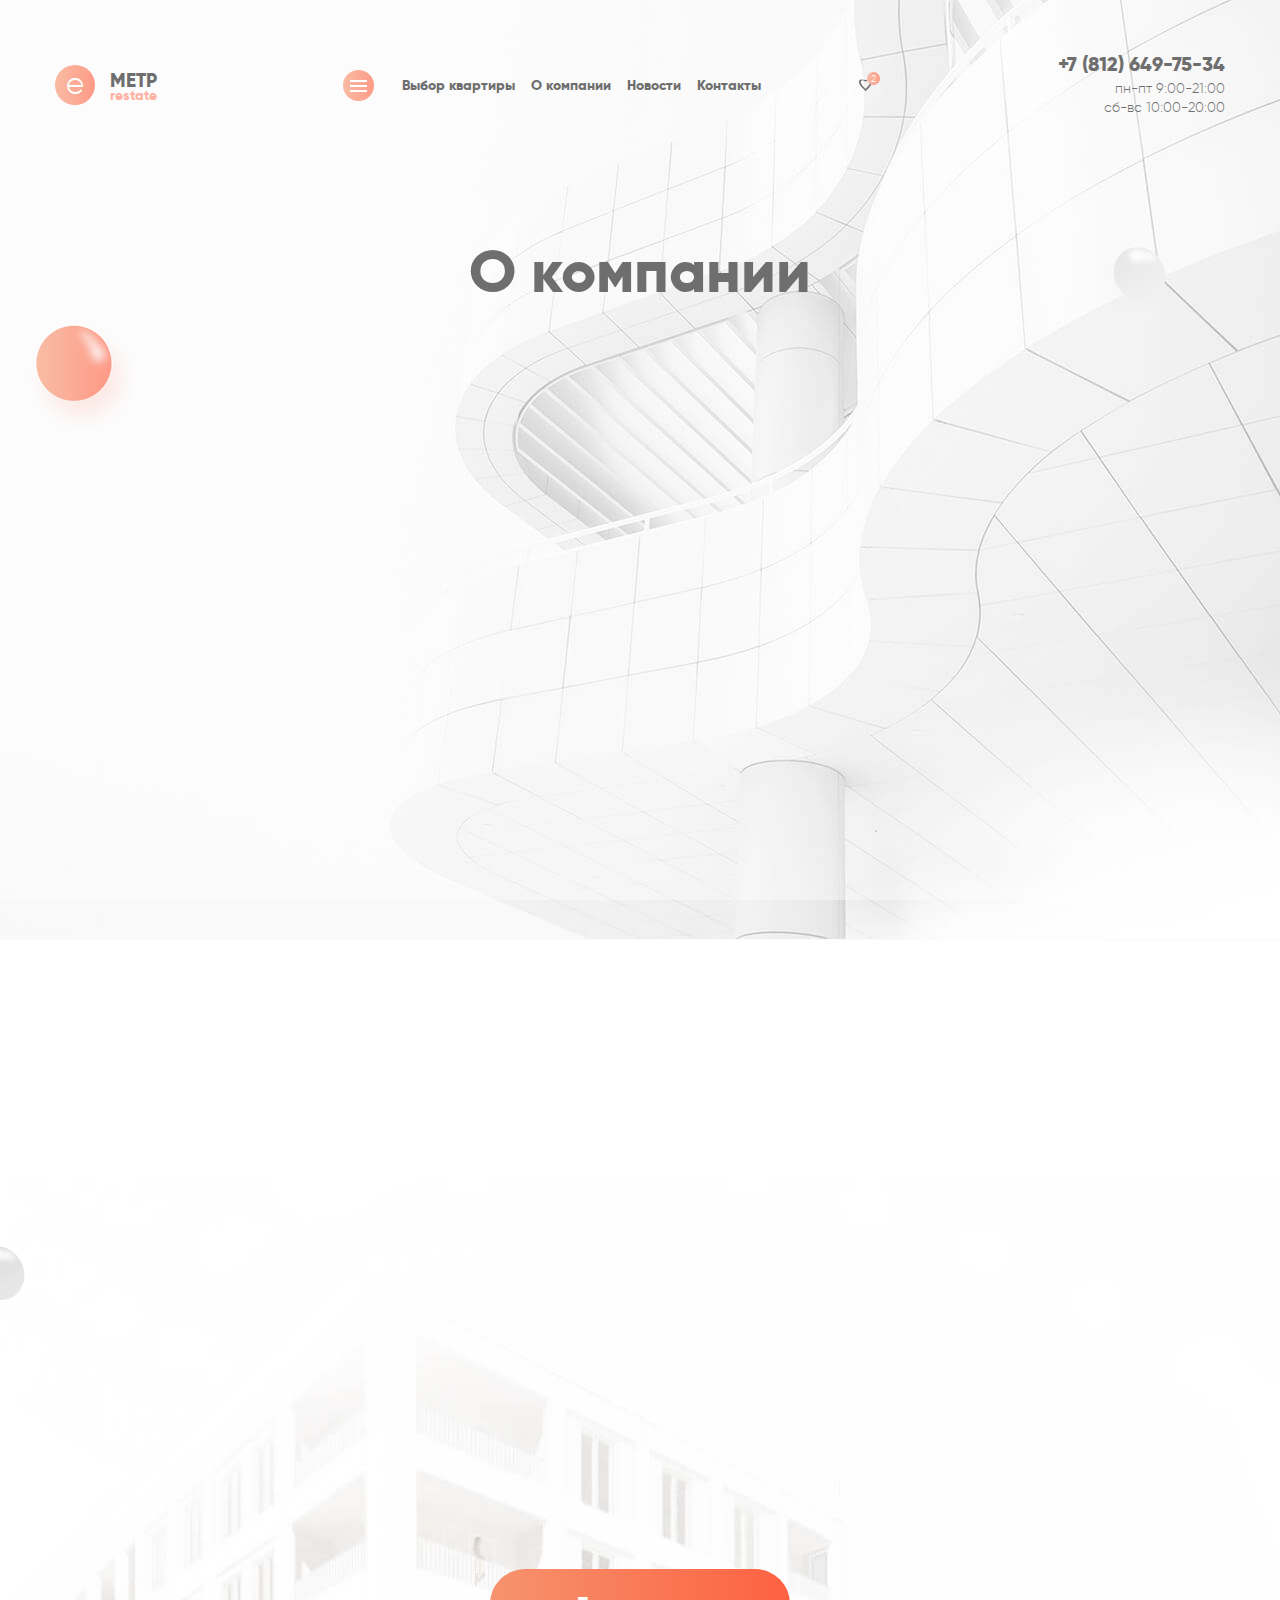
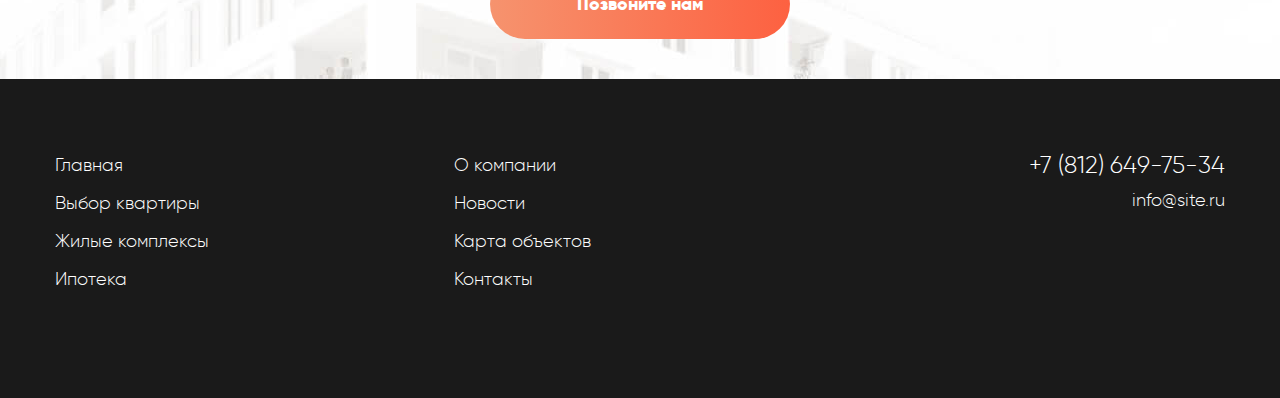
==== commit cf6ca040: "Add files via upload" ====
--- a/about.html
+++ b/about.html
@@ -14,6 +14,8 @@
     <link rel="shortcut icon" href="/favicon.png" type="image/x-icon">
 
     <script type="text/javascript" src="js/jquery.js"></script>
+    
+    <script type="text/javascript" src="js/jquery.maskedinput.min.js"></script>
 </head>
 
 <body class="js-loading">
@@ -117,7 +119,7 @@
                         <!-- .header_top-center -->
 
                         <div class="header_contacts contacts-block">
-                            <a href="tel:+7 (812) 649-75-34" class="tel">+7 (812) 649-75-34</a>
+                            <div id="feedback-modal" class="modal-block tel">+7 (812) 649-75-34</div>
                             <div class="mode">
                                 <p>пн-пт 9:00-21:00</p>
                                 <p>сб-вс 10:00-20:00</p>
@@ -296,6 +298,8 @@
                     <!-- End .container -->
                 </section>
             </article>
+            
+            <div id="feedback-modal" class="modal-block btn call_us">Позвоните нам</div>
         </div>
         <!-- End #wrapper -->
 
@@ -318,7 +322,7 @@
                     </div>
                     <!-- .footer_menu -->
                     <div class="footer_contacts contacts-block">
-                        <a href="tel:+7 (812) 649-75-34" class="tel">+7 (812) 649-75-34</a>
+                        <div id="feedback-modal" class="modal-block tel">+7 (812) 649-75-34</div>
                         <a href="mailto:info@site.ru" class="mail">info@site.ru</a>
                     </div>
                     <!-- .contacts-block -->
@@ -328,6 +332,34 @@
         </footer>
     </div>
     <!--/Main-->
+    
+    
+    <!-- MODAL -->
+        <div class="modal" data-id="#feedback-modal">
+            <div class="modal-ov ov-black"></div>
+            <div class="modal-content">
+                <span class="close">&times;</span>
+                
+                <div class="feedback_form">
+                    <div class="tit">Заказать обратный звонок</div>
+                    <p>Оставьте заявку и наш менеджер свяжется<br/>с вами в течение 30 минут</p>
+                    <form action="" method="post">
+                        <div class="item-form">
+                            <input type="text" class="input-form" placeholder="Ваше имя"/> 
+                        </div>
+                        <div class="item-form">
+                            <input id="phone" type="text" class="input-form" placeholder="Номер телефона"/> 
+                        </div>
+                        <div class="btn-block"><button class="btn">Перезвоните мне</button></div>
+                    </form>
+                </div><!-- .feedback_form -->
+                <script>
+					$(function(){
+					  $("#phone").mask("8(999) 999-9999");
+					});
+				</script>
+            </div>
+        </div>
 
     <script type="text/javascript" src="js/main.js"></script>
 </body>
--- a/css/style.css
+++ b/css/style.css
@@ -991,10 +991,10 @@
 input:-ms-input-placeholder {
     opacity: 1;
     transition: opacity 0.3s ease;
-    font-family: 'robotoregular';
-    font-size: 16px;
-    line-height: 25px;
-    color: rgba(58, 56, 107, 0.7);
+    font-family: 'gilroylight';
+    font-size: 18px;
+    line-height: 20px;
+    color: #868585;
 }
 
 input:focus::-webkit-input-placeholder {
@@ -1035,12 +1035,14 @@
     color: #868585;
     width: 100%;
 }
+
 #menu-filter .tit-choce span {
     color: #868585;
     white-space: nowrap;
     position: relative;
     top: 3px;
 }
+
 #menu-filter form span.multiselect-selected-text {
     white-space: nowrap;
     overflow: hidden;
@@ -1180,15 +1182,19 @@
     padding: 30px 28px;
     overflow: hidden;
 }
-.residential-complexes .item .big-img{
-	display:none;
-}
-.residential-complexes .item.width-100 .big-img{
-	display:block;
-}
-.residential-complexes .item.width-100 .smoll-img{
-	display:none;
-}
+
+.residential-complexes .item .big-img {
+    display: none;
+}
+
+.residential-complexes .item.width-100 .big-img {
+    display: block;
+}
+
+.residential-complexes .item.width-100 .smoll-img {
+    display: none;
+}
+
 .residential-complexes .tag {
     display: flex;
     flex-wrap: wrap;
@@ -1390,7 +1396,6 @@
     overflow: auto;
     background: #fff;
     top: -100%;
-
     background-size: cover;
 }
 
@@ -1698,8 +1703,7 @@
         padding: 0 45px;
         height: 80px;
     }
-    .hList li:last-child {
-}
+    .hList li:last-child {}
     #menu-filter .hList {
         flex-wrap: wrap;
         justify-content: center;
@@ -1795,8 +1799,8 @@
         display: block !important;
         background: #fff;
     }
-    .residential-complexes{
-        margin-left:-15px
+    .residential-complexes {
+        margin-left: -15px
     }
     .residential-complexes .width-100 {
         height: 290px;
@@ -2003,8 +2007,7 @@
         width: 100%;
         margin-bottom: 18px;
     }
-    .residential-complexes .item .img img {
-    }
+    .residential-complexes .item .img img {}
     .residential-complexes .item .img .mob {
         display: block
     }
@@ -2019,9 +2022,9 @@
     #residential-complexes.residential_list .btn-block {
         margin-top: 15px
     }
-    #residential-complexes.residential_index .btn-block a{
-        padding:0 !important;
-        height:70px;
+    #residential-complexes.residential_index .btn-block a {
+        padding: 0 !important;
+        height: 70px;
         width: 100%;
     }
     #wrapper .bg-bottom {
@@ -2106,7 +2109,7 @@
         margin-left: -15px;
         border-radius: 0;
     }
-    .residential-complexes .choice-apartment img{}
+    .residential-complexes .choice-apartment img {}
     .residential-complexes {
         display: block
     }
@@ -2239,7 +2242,7 @@
     }
     .no-arrow .form_select .dropdown-menu {
         left: -25px;
-     }
+    }
     .hList li.li_select {
         padding: 0;
     }
@@ -2271,16 +2274,16 @@
         /* max-width: calc(100% - 47px); */
         overflow-x: hidden;
     }
-    #menu-filter .no-arrow form span.multiselect-selected-text{
+    #menu-filter .no-arrow form span.multiselect-selected-text {
         max-width: 100%;
         text-align: center;
     }
-    .no-arrow .form_select .dropdown-menu{
-        min-width:100px;
-    }
-    #menu-filter .no-arrow .form_select .btn{
-    width: 40px;
-}
+    .no-arrow .form_select .dropdown-menu {
+        min-width: 100px;
+    }
+    #menu-filter .no-arrow .form_select .btn {
+        width: 40px;
+    }
     .form_select .dropdown-menu li {
         width: 100% !important;
     }
@@ -2328,7 +2331,6 @@
         height: auto
     }
 }
-
 
 @media screen and (max-height: 600px) {
     body.open-menu {
@@ -2465,9 +2467,6 @@
     -webkit-transition: .3s cubic-bezier(.09, .02, .26, .90), transform .5s cubic-bezier(.09, .04, .23, .90);
     -moz-transition: .3s cubic-bezier(.09, .02, .26, .90), transform .5s cubic-bezier(.09, .04, .23, .90);
     -ms-transition: .3s cubic-bezier(.09, .02, .26, .90), transform .5s cubic-bezier(.09, .04, .23, .90);
-
-
-
     -o-transition: opacity .3s cubic-bezier(.09, .02, .26, .90), transform .5s cubic-bezier(.09, .04, .23, .90);
     transition: .3s cubic-bezier(.09, .02, .26, .90), transform .5s cubic-bezier(.09, .04, .23, .90);
     transform: scale(1);
@@ -2643,6 +2642,13 @@
         padding-bottom: 30px;
     }
 }
+
+
+
+
+
+
+
 
 
 /* ---------------------------------------- */
@@ -2863,14 +2869,9 @@
 #contacts-page .contacts-block .soc a {
     margin-right: 10px;
     width: 30px;
-
     height: 30px;
     font-size: 15px;
 }
-
-
-
-
 
 #map {
     height: 510px;
@@ -2880,7 +2881,6 @@
 #map iframe {
     width: 100%;
     height: 100%;
-
 }
 
 @media screen and (max-width: 1080px) {
@@ -3016,6 +3016,8 @@
     left: 120px;
 }
 
+
+
 .slider .swiper-button-prev img {
     transform: rotate(-180deg);
     position: relative;
@@ -3380,7 +3382,6 @@
     margin: auto;
     display: block;
     position: relative;
-    background: #fff;
     -webkit-border-radius: 6px;
     -moz-border-radius: 6px;
     border-radius: 6px;
@@ -3411,7 +3412,31 @@
     right: -33px;
     font-size: 23px;
     transition: 0.3s;
-
+    width: 25px;
+    height: 25px;
+    background: url(../img/ico/close.png) no-repeat;
+    border-radius: 50%;
+    display: flex;
+    align-items: center;
+    justify-content: center;
+    cursor: pointer;
+    color: #fff;
+    line-height: 0;
+    background-size: contain;
+    font-size: 0;
+    opacity: 0.7;
+}
+
+.close:hover {
+    opacity: 1
+}
+
+.close.close-v {
+    position: absolute;
+    top: -33px;
+    right: -33px;
+    font-size: 23px;
+    transition: 0.3s;
     width: 32px;
     height: 32px;
     background: -moz-linear-gradient(left, #f6936e 0%, #fd6141 100%);
@@ -3421,7 +3446,6 @@
     background: -ms-linear-gradient(left, #f6936e 0%, #fd6141 100%);
     background: linear-gradient(left, #f6936e 0%, #fd6141 100%);
     filter: progid: DXImageTransform.Microsoft.gradient(startColorstr="#f6936e", endColorstr="#fd6141", GradientType=1);
-
     border-radius: 50%;
     display: flex;
     align-items: center;
@@ -3451,6 +3475,10 @@
     left: 0;
     padding: 0;
     margin: 0;
+}
+
+.modal-ov {
+    background-color: rgba(26, 26, 26, 0.8);
 }
 
 @media only screen and (max-width: 700px) {
@@ -3530,7 +3558,7 @@
     min-height: 657px;
     position: relative;
     padding: 88px 0 130px;
-    background-size:cover
+    background-size: cover
 }
 
 #about-project .container {
@@ -3581,13 +3609,11 @@
     padding: 35px 40px;
     text-align: center;
     position: relative;
-    height:200px;
-}
-
-
-
-#about-project .flex .item:hover{
-    cursor:pointer;
+    height: 200px;
+}
+
+#about-project .flex .item:hover {
+    cursor: pointer;
     background: #f6936e;
     background: -moz-linear-gradient(left, #f6936e 0%, #fd6141 100%);
     background: -webkit-gradient(linear, left top, right top, color-stop(0%, #f6936e), color-stop(100%, #fd6141));
@@ -3597,37 +3623,32 @@
     background: linear-gradient(left, #f6936e 0%, #fd6141 100%);
     filter: progid: DXImageTransform.Microsoft.gradient(startColorstr="#f6936e", endColorstr="#fd6141", GradientType=1);
     overflow: hidden;
-
-}
-
-#about-project .flex .item:hover .ico{
-    top: -50px;
-    opacity:0;
-
-    -webkit-transition:  top 0.8s ease, opacity 0.8s ease-in-out;
-    -moz-transition: top 0.8s ease, opacity 0.8s ease-in-out;
-    transition: top 0.4s ease, opacity 0.5s ease-in-out;
+}
+
+#about-project .flex .item:hover .ico {
     position: absolute;
-}
-#about-project .flex .item .txt{
+    display:none
+}
+
+#about-project .flex .item .txt {
     overflow: hidden;
     height: 50px;
     -webkit-transition: all 0.2s ease-out;
     -moz-transition: all 0.2s ease-out;
     -o-transition: all 0.2s ease-out;
     transition: all 0.2s ease-out;
-    position:relative;
-}
-#about-project .flex .item:hover .txt{
-    color:#fff;
+    position: relative;
+}
+
+#about-project .flex .item:hover .txt {
+    color: #fff;
     height: auto;
     width: 100%;
     height: 100%;
 }
 
-
-#about-project .flex .item:hover .size-smoll{
-    display:block;
+#about-project .flex .item:hover .size-smoll {
+    display: block;
 }
 
 #about-project .flex .item .ico {
@@ -3708,6 +3729,7 @@
 
 #best-offer .title-block p {
     margin-top: 40px;
+
     font-size: 24px;
 }
 
@@ -3747,7 +3769,6 @@
 
 .video-block {
     position: relative;
-
     border-radius: 10px;
     overflow: hidden;
     height: 50vh;
@@ -3876,7 +3897,6 @@
     display: none
 }
 
-
 #menu-filter label.radio input[type=radio] {
     display: none;
 }
@@ -3890,7 +3910,7 @@
 }
 
 .pagination {
-    margin-top: 120px;
+    margin-top: 80px;
     display: flex;
     justify-content: center;
 }
@@ -3973,7 +3993,6 @@
 .product_header .header_middle .main-txt {
     margin: 0 auto;
     display: inline-flex;
-
     flex-direction: column;
     flex-wrap: wrap;
 }
@@ -3983,7 +4002,6 @@
 }
 
 .product_header .main-txt h1 {
-
     display: inline-block;
 }
 
@@ -4098,19 +4116,23 @@
 }
 
 .product-one .product_bottom .btn {
-
     width: 290px;
     height: 70px;
     display: flex;
     align-items: center;
     justify-content: center;
     margin-right: 65px;
+    color: #fff !important;
+}
+.product-one #feedback-modal{
+    font-size:18px;
 }
 
 .product-one .product_bottom .plan {
     text-decoration: none;
     color: #1a1a1a;
     font-family: 'gilroyextrabold';
+    cursor: pointer;
 }
 
 .product-one .product_bottom .r-block {
@@ -4177,11 +4199,9 @@
 
 #ps-slider .ps-item {
     padding: 25px 15px;
-
     border-radius: 10px;
     position: relative;
     margin-bottom: 50px;
-
 }
 
 #ps-slider .ps-item:hover {
@@ -4338,6 +4358,8 @@
 #calculate-mortgage .calculate-top .btn {
     height: 70px;
     width: 300px;
+    color: #fff;
+    font-size: 18px;
 }
 
 .print {
@@ -4408,11 +4430,10 @@
 }
 
 @media screen and (max-width: 1200px) {
-	#menu-filter .no-arrow form span.multiselect-selected-text{
-		text-align:center;
-	}
-	#menu-filter .hList {
-}
+    #menu-filter .no-arrow form span.multiselect-selected-text {
+        text-align: center;
+    }
+    #menu-filter .hList {}
     #menu-filter.choce-filter .hList {
         padding: 0;
         background: transparent;
@@ -4423,10 +4444,10 @@
     #menu-filter .type-s {
         width: auto
     }
-    .tit-choce{
-        padding-left:45px;
-    }
-    .choice-kom-filter .tit-choce{
+    .tit-choce {
+        padding-left: 45px;
+    }
+    .choice-kom-filter .tit-choce {
         width: 100%;
     }
     .hList li.li_select.no-arrow .btn-group {
@@ -4474,16 +4495,16 @@
         border-radius: 50px;
     }
     #menu-filter.index-filter.show li.menu_li:after {
-        display:none
+        display: none
     }
     #menu-filter.index-filter li.menu_li {
         width: calc(50% - 15px) !important;
     }
-    #menu-filter.index-filter .b-block{
+    #menu-filter.index-filter .b-block {
         width: calc(50% - 15px) !important;
     }
-    #menu-filter.index-filter .b-block .btn{
-        width:100%
+    #menu-filter.index-filter .b-block .btn {
+        width: 100%
     }
     .about-main_info {
         background: url(../img/about.jpg) no-repeat center;
@@ -4512,22 +4533,25 @@
     #about-main .about-main_info:after {
         display: none
     }
-	.header-smoll .header_middle .flex {
-    flex-wrap: wrap;
-}
-.header-smoll .header_middle .main-txt {
-    margin: 0;
-    text-align: center;
-    margin-bottom: 55px;
-    padding: 0;
-	width:100%;}
-	.header-smoll header{height:auto}
-	#video .modal-block {
-    text-align: center;
-}
-#video .img {
-    margin: 0 auto 20px;
-}
+    .header-smoll .header_middle .flex {
+        flex-wrap: wrap;
+    }
+    .header-smoll .header_middle .main-txt {
+        margin: 0;
+        text-align: center;
+        margin-bottom: 55px;
+        padding: 0;
+        width: 100%;
+    }
+    .header-smoll header {
+        height: auto
+    }
+    #video .modal-block {
+        text-align: center;
+    }
+    #video .img {
+        margin: 0 auto 20px;
+    }
 }
 
 @media screen and (max-width: 1000px) {
@@ -4555,7 +4579,6 @@
         width: 100% !important
     }
     .choce-filter .hList li.li_select {
-
         width: calc(50% - 15px) !important;
     }
     .choce-p header {
@@ -4568,7 +4591,6 @@
         width: calc((100% / 3) - 15px);
         margin: 30px 0 0 0;
     }
-
     .choice-kom-filter .menu_li.li_select {
         width: calc((100% / 2) - 15px);
     }
@@ -4627,7 +4649,6 @@
         margin-right: 78px;
     }
     .product-one .product_top .txt .item:nth-child(1),
-
     .product-one .product_top .txt .item:nth-child(5) {
         width: 79px;
     }
@@ -4680,6 +4701,7 @@
         width: calc(100% - 375px);
         flex-direction: column-reverse;
         margin: 0;
+
         padding-left: 40px;
     }
     #calculate-mortgage .calculate-top .calculate-bottom .r-block {
@@ -4802,13 +4824,16 @@
 #slider_product .swiper-pagination {
     display: none;
 }
+
 @media screen and (max-width: 840px) {
-    .product-one .product_top .txt .item:nth-child(4), .product-one .product_top .txt .item:nth-child(8) {
-    text-align: right;
-    margin-right: 0;
-    width: 140px;
-}
-}
+    .product-one .product_top .txt .item:nth-child(4),
+    .product-one .product_top .txt .item:nth-child(8) {
+        text-align: right;
+        margin-right: 0;
+        width: 140px;
+    }
+}
+
 @media screen and (max-width: 740px) {
     #reviews_slider .swiper-slide {
         width: 90%;
@@ -4941,15 +4966,15 @@
         margin-bottom: 10px !important;
         margin-top: 0;
     }
-    .tit-choce{
-        padding-left:45px;
-    }
-    .choice-kom-filter .tit-choce{
-        padding-left:0;
-        text-align:center;
-    }
-    .choice-kom-filter .tit-choce span{
-        font-size:16px
+    .tit-choce {
+        padding-left: 45px;
+    }
+    .choice-kom-filter .tit-choce {
+        padding-left: 0;
+        text-align: center;
+    }
+    .choice-kom-filter .tit-choce span {
+        font-size: 16px
     }
     .menu-filter_bottom .flex .l-block {
         justify-content: center;
@@ -5035,7 +5060,6 @@
         margin-top: 30px
     }
     #about-project .flex .item.gradient p,
-
     #about-project .flex .item p {
         font-size: 15px
     }
@@ -5052,11 +5076,13 @@
         padding-bottom: 40px;
     }
 }
+
 @media screen and (max-width: 390px) {
-	#slider_product .swiper-slide{
-		width:calc(100% - 30px);
-	}
-}
+    #slider_product .swiper-slide {
+        width: calc(100% - 30px);
+    }
+}
+
 @media screen and (max-width: 330px) {
     .product-one .product_top .txt .item .tit {
         margin-bottom: 18px;
@@ -5078,11 +5104,184 @@
     #slider_product .swiper-slide {
         width: 300px;
     }
-    #advantage-block .title-block{
-        padding:0;
-    }
-    #advantage-block .title-block h2{
-        font-size:30px !important;
-        line-height:35px !important
-    }
-}+    #advantage-block .title-block {
+        padding: 0;
+    }
+    #advantage-block .title-block h2 {
+        font-size: 30px !important;
+        line-height: 35px !important
+    }
+}
+
+#feedback-modal {
+    font-size: 20px;
+    color: #1a1a1a;
+    font-family: 'gilroyextrabold';
+    text-decoration: none;
+    cursor: pointer
+}
+
+footer #feedback-modal {
+    display: block;
+    color: #fff;
+    text-decoration: none;
+    text-align: right;
+    font-size: 24px;
+    margin-bottom: 17px;
+    font-family: 'gilroylight';
+}
+
+.feedback_form {
+    border: 10px solid #f6936e;
+    padding: 45px 35px 50px;
+    background: #fff;
+}
+
+.feedback_form .tit {
+    font-size: 29px;
+    color: #1a1a1a;
+    font-family: 'gilroyextrabold';
+    line-height: 30px;
+    text-align: center;
+    margin-bottom: 30px;
+}
+
+.feedback_form p {
+    color: #888787;
+    text-align: center;
+    font-size: 16px;
+    line-height: 19px;
+}
+
+.feedback_form form {
+    margin-top: 45px;
+}
+
+form .item-form {
+    margin-bottom: 30px;
+}
+
+form .item-form .input-form {
+    font-family: 'gilroylight';
+    font-size: 18px;
+    line-height: 20px;
+    color: #868585;
+    width: 100%;
+    height: 73px;
+    padding: 0 32px;
+    background: #fff;
+    box-shadow: 0px 12px 27px 0px rgba(1, 1, 1, 0.06);
+    border-radius: 50px;
+    border: 0;
+}
+
+input::-webkit-input-placeholder {
+    opacity: 1;
+    transition: opacity 0.3s ease;
+    font-family: 'gilroylight';
+    font-size: 18px;
+    line-height: 20px;
+    color: #868585;
+}
+
+input::-moz-placeholder {
+    opacity: 1;
+    transition: opacity 0.3s ease;
+    font-family: 'gilroylight';
+    font-size: 18px;
+    line-height: 20px;
+    color: #868585;
+}
+
+input:-moz-placeholder {
+    opacity: 1;
+    transition: opacity 0.3s ease;
+    font-family: 'gilroylight';
+    font-size: 18px;
+    line-height: 20px;
+    color: #868585;
+}
+
+input:-ms-input-placeholder {
+    opacity: 1;
+    transition: opacity 0.3s ease;
+    font-family: 'gilroylight';
+    font-size: 18px;
+    line-height: 20px;
+    color: #868585;
+
+}
+
+input:focus::-webkit-input-placeholder {
+    opacity: 0;
+    transition: opacity 0.3s ease;
+}
+
+
+input:focus::-moz-placeholder {
+    opacity: 0;
+    transition: opacity 0.3s ease;
+
+}
+
+input:focus:-moz-placeholder {
+    opacity: 0;
+    transition: opacity 0.3s ease;
+}
+
+input:focus:-ms-input-placeholder {
+    opacity: 0;
+    transition: opacity 0.3s ease;
+}
+
+form .btn {
+    width: 100%;
+    border: 0;
+    height: 73px;
+    cursor: pointer;
+}
+#feedback-modal.call_us{
+    position: relative;
+    margin: 0 auto 40px;
+    width: 300px;
+    height: 70px;
+    color: #fff;
+    display: flex;
+    align-items: center;
+    justify-content: center;
+    font-size: 18px;
+}
+#product #feedback-modal.call_us{
+	margin-bottom:0;
+}
+#contacts-page #feedback-modal.call_us{
+	margin:0 0 30px 0;
+}
+@media screen and (max-width: 440px) {
+    .feedback_form {
+        padding: 20px;
+    }
+	#feedback-modal.call_us{
+		width:90%;
+	}
+	#menu-filter.choce-filter .hList {
+		justify-content: center;
+	}
+}
+
+@media screen and (max-height: 430px) and (orientation: landscape) {
+    .close {
+        position: absolute;
+        top: 20px;
+        right: 20px;
+        background: -moz-linear-gradient(left, #f6936e 0%, #fd6141 100%);
+        background: -webkit-gradient(linear, left top, right top, color-stop(0%, #f6936e), color-stop(100%, #fd6141));
+        background: -webkit-linear-gradient(left, #f6936e 0%, #fd6141 100%);
+        background: -o-linear-gradient(left, #f6936e 0%, #fd6141 100%);
+        background: -ms-linear-gradient(left, #f6936e 0%, #fd6141 100%);
+        background: linear-gradient(left, #f6936e 0%, #fd6141 100%);
+        filter: progid: DXImageTransform.Microsoft.gradient(startColorstr="#f6936e", endColorstr="#fd6141", GradientType=1);
+        font-size: 22px;
+    }
+}
+
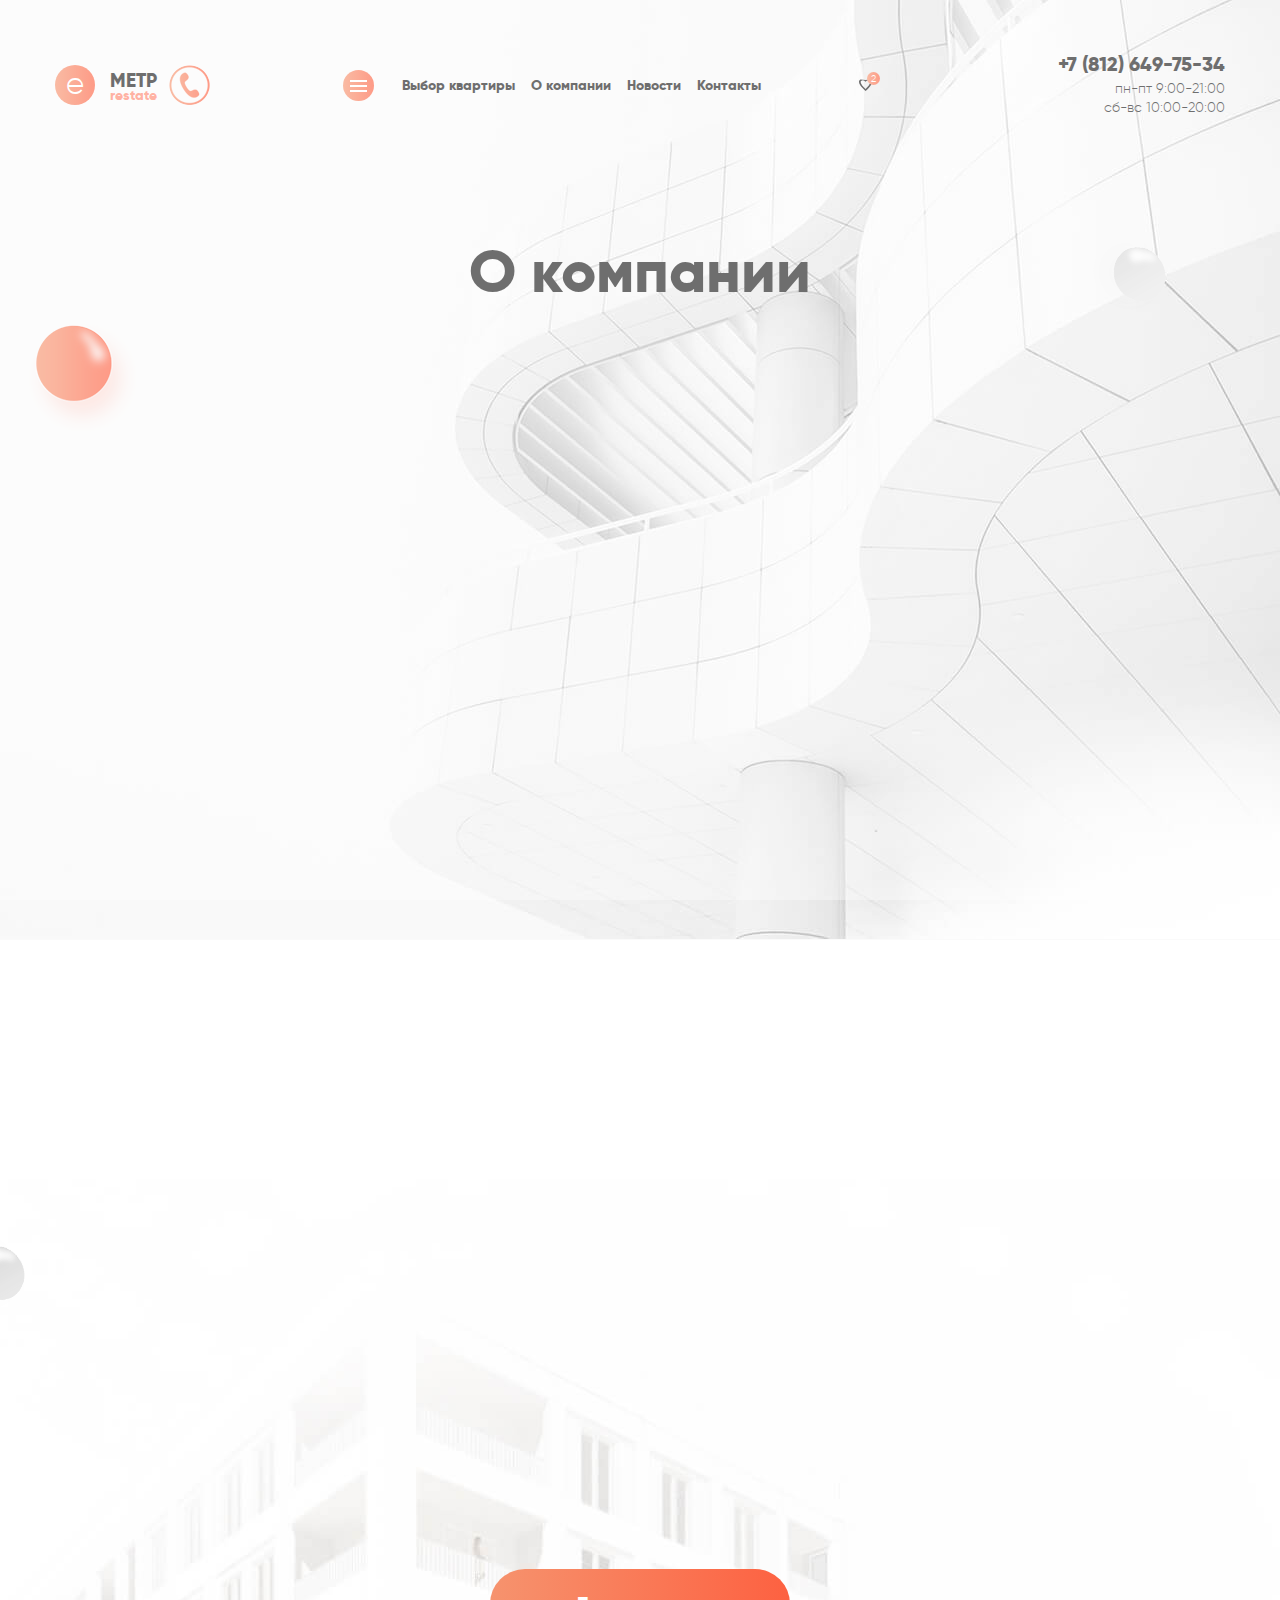
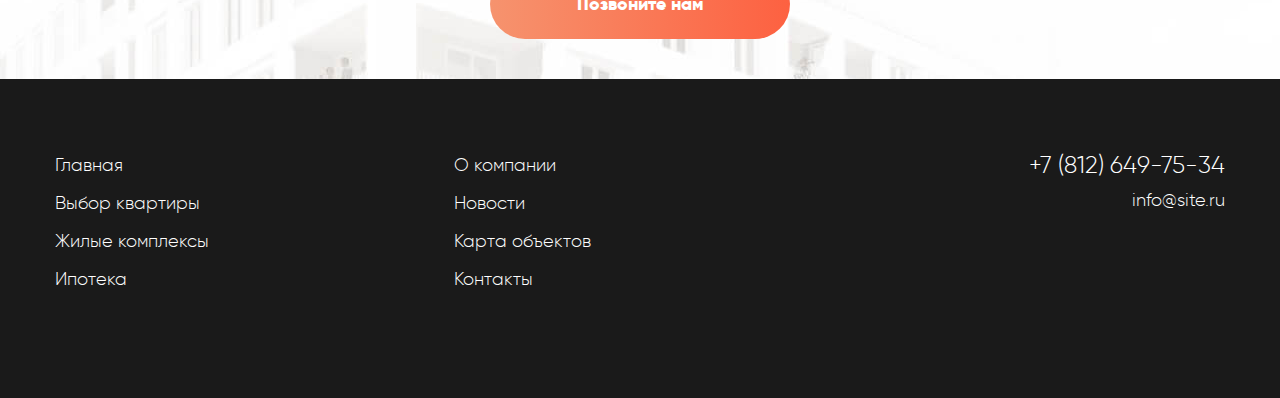
==== commit c5807916: "Add files via upload" ====
--- a/about.html
+++ b/about.html
@@ -38,6 +38,11 @@
             <div class="ball ball-3"><img src="img/ball/ball-1.png" alt="" /></div>
             <div class="ball ball-4"><img src="img/ball/ball-1.png" alt="" /></div>
             <header>
+                <div class="container c-btn">
+                    <div class="feedback-btn">
+                        <div id="feedback-modal" class="modal-block"><img src="img/ico/phone.png" alt=""/></div>
+                    </div>
+                </div>
                 <div class="container">
                     <div class="header_top">
                         <div class="logo">
--- a/css/style.css
+++ b/css/style.css
@@ -804,11 +804,17 @@
     font-size: 60px;
     line-height: 73px;
 }
-
 .header_middle .main-txt p {
     font-family: 'gilroyextrabold';
     font-size: 24px;
-    margin-top: 50px;
+    color: #1a1a1a;
+    margin-top:50px;
+}
+.header_middle .main-txt a.name {
+    font-family: 'gilroyextrabold';
+    font-size: 24px;
+    color: #1a1a1a;
+    margin-right: 50px;
 }
 
 
@@ -1726,6 +1732,8 @@
     }
     form .mob-none {
         display: none
+
+
     }
     #menu-filter form .mob-item {
         display: flex;
@@ -2090,6 +2098,7 @@
         font-size: 17px;
     }
 }
+
 
 @media screen and (max-width: 340px) {
     .hList li.menu_li,
@@ -2641,7 +2650,10 @@
     #favorites-page {
         padding-bottom: 30px;
     }
-}
+
+}
+
+
 
 
 
@@ -2854,6 +2866,7 @@
 
 #contacts-page .contacts-block {
     width: 445px;
+    padding-right: 145px;
 }
 
 #contacts-page .contacts-block p {
@@ -2864,6 +2877,7 @@
 
 #contacts-page .contacts-block .soc {
     display: flex;
+    justify-content: flex-end;
 }
 
 #contacts-page .contacts-block .soc a {
@@ -2891,6 +2905,7 @@
     #contacts-page .contacts-block {
         width: calc(100% - 60px);
         margin: 0 auto 60px;
+        padding: 0;
     }
     #contacts-page .contacts-block p br {
         display: none;
@@ -3002,6 +3017,7 @@
     border-radius: 50%;
     display: flex;
     align-items: center;
+
     justify-content: center;
     top: 50%;
     margin-top: 0;
@@ -3231,6 +3247,8 @@
 #reviews_slider .rating {
     margin-bottom: 25px;
     display: flex;
+
+
 }
 
 #reviews_slider .swiper-button-next {
@@ -3573,6 +3591,7 @@
     top: 0;
     left: 0;
     width: 100%;
+
     height: 100%;
     background: rgba(26, 26, 26, 0.4);
 }
@@ -4617,6 +4636,10 @@
     .product_header .main-txt .back {
         margin-top: 40px;
         display: block;
+        margin-right: 0;
+    }
+    .header_middle .main-txt a.name{
+        margin-right:0;
     }
     .product-one .product_top {
         display: block;
@@ -4708,6 +4731,7 @@
         flex-wrap: wrap;
         justify-content: flex-end;
     }
+
     .calculate-bottom .item:first-child {
         margin-bottom: 90px;
         margin-right: 0;
@@ -4865,6 +4889,7 @@
         text-align: right !important;
     }
     .product-one .product_bottom {
+
         flex-direction: column-reverse;
     }
     .product-one .product_bottom .r-block {
@@ -5026,8 +5051,10 @@
     }
     #slider_product {
         margin-top: 65px
-    }
-}
+
+    }
+}
+
 
 @media screen and (max-width: 440px) {
     #slider_product .swiper-pagination {
@@ -5069,8 +5096,15 @@
     .modal-content {
         max-width: 90vw;
     }
+    .open-hidden{
+        overflow:hidden
+    }
     .close {
         right: 0;
+        top: 20px;
+    }
+    .close.close-v{
+        right:0
     }
     #residential-complexes.residential_index {
         padding-bottom: 40px;
@@ -5207,6 +5241,7 @@
     transition: opacity 0.3s ease;
     font-family: 'gilroylight';
     font-size: 18px;
+
     line-height: 20px;
     color: #868585;
 
@@ -5260,6 +5295,7 @@
 @media screen and (max-width: 440px) {
     .feedback_form {
         padding: 20px;
+        margin-top: 60px;
     }
 	#feedback-modal.call_us{
 		width:90%;
@@ -5283,5 +5319,129 @@
         filter: progid: DXImageTransform.Microsoft.gradient(startColorstr="#f6936e", endColorstr="#fd6141", GradientType=1);
         font-size: 22px;
     }
-}
-
+    .close.close-v{
+        right:20px
+    }
+}
+
+.container.c-btn{
+    position:relative;
+    top:55px;
+}
+.feedback-btn{
+    position: absolute;
+    right: -67px;
+    width: 42px;
+    height: 42px;
+    cursor: pointer;
+}
+.feedback-btn img{
+    position:relative;
+}
+.feedback-btn:hover img{
+    -webkit-animation: cbh-widget-live 1.5s infinite;
+	-moz-animation: cbh-widget-live 1.5s infinite;
+	-ms-animation: cbh-widget-live 1.5s infinite;
+	-o-animation: cbh-widget-live 1.5s infinite;
+	animation:  cbh-widget-live 1.5s infinite
+}
+@-webkit-keyframes cbh-widget-live {
+    0%,
+    100%,
+    50% {
+        -moz-transform: rotate(-20deg);
+        -ms-transform: rotate(-20deg);
+        -webkit-transform: rotate(-20deg);
+        -o-transform: rotate(-20deg);
+        transform: rotate(-20deg);
+        -webkit-animation-timing-function: ease;
+        animation-timing-function: ease
+    }
+    25%,
+    75% {
+        -moz-transform: rotate(20deg);
+        -ms-transform: rotate(20deg);
+        -webkit-transform: rotate(20deg);
+        -o-transform: rotate(20deg);
+        transform: rotate(20deg);
+        -webkit-animation-timing-function: ease;
+        animation-timing-function: ease
+    }
+}
+
+@-moz-keyframes cbh-widget-live {
+    0%,
+    100%,
+    50% {
+        -moz-transform: rotate(-20deg);
+        -ms-transform: rotate(-20deg);
+        -webkit-transform: rotate(-20deg);
+        -o-transform: rotate(-20deg);
+        transform: rotate(-20deg);
+        -webkit-animation-timing-function: ease;
+        animation-timing-function: ease
+    }
+    25%,
+    75% {
+        -moz-transform: rotate(20deg);
+        -ms-transform: rotate(20deg);
+        -webkit-transform: rotate(20deg);
+        -o-transform: rotate(20deg);
+        transform: rotate(20deg);
+        -webkit-animation-timing-function: ease;
+        animation-timing-function: ease
+    }
+}
+
+@keyframes cbh-widget-live {
+    0%,
+    100%,
+    50% {
+        -moz-transform: rotate(-20deg);
+        -ms-transform: rotate(-20deg);
+        -webkit-transform: rotate(-20deg);
+        -o-transform: rotate(-20deg);
+        transform: rotate(-20deg);
+        -webkit-animation-timing-function: ease;
+        animation-timing-function: ease
+    }
+    25%,
+    75% {
+        -moz-transform: rotate(20deg);
+        -ms-transform: rotate(20deg);
+        -webkit-transform: rotate(20deg);
+        -o-transform: rotate(20deg);
+        transform: rotate(20deg);
+        -webkit-animation-timing-function: ease;
+        animation-timing-function: ease
+    }
+}
+
+@media screen and (max-width: 1340px) {
+	.feedback-btn{
+		right: auto;
+		left: 114px;
+		z-index: 9991;
+		top: 10px;
+	}
+}
+@media screen and (max-width: 800px) and (orientation: portrait) {
+	.feedback-btn{
+		top:5px;
+	}
+	.header_top-center {
+		margin-left: 50px;
+	}
+}
+@media screen and (max-width: 740px){
+	.container.c-btn{
+		top:30px;
+	}
+	.feedback-btn{
+		top:0;
+	}	
+}
+
+
+
+
